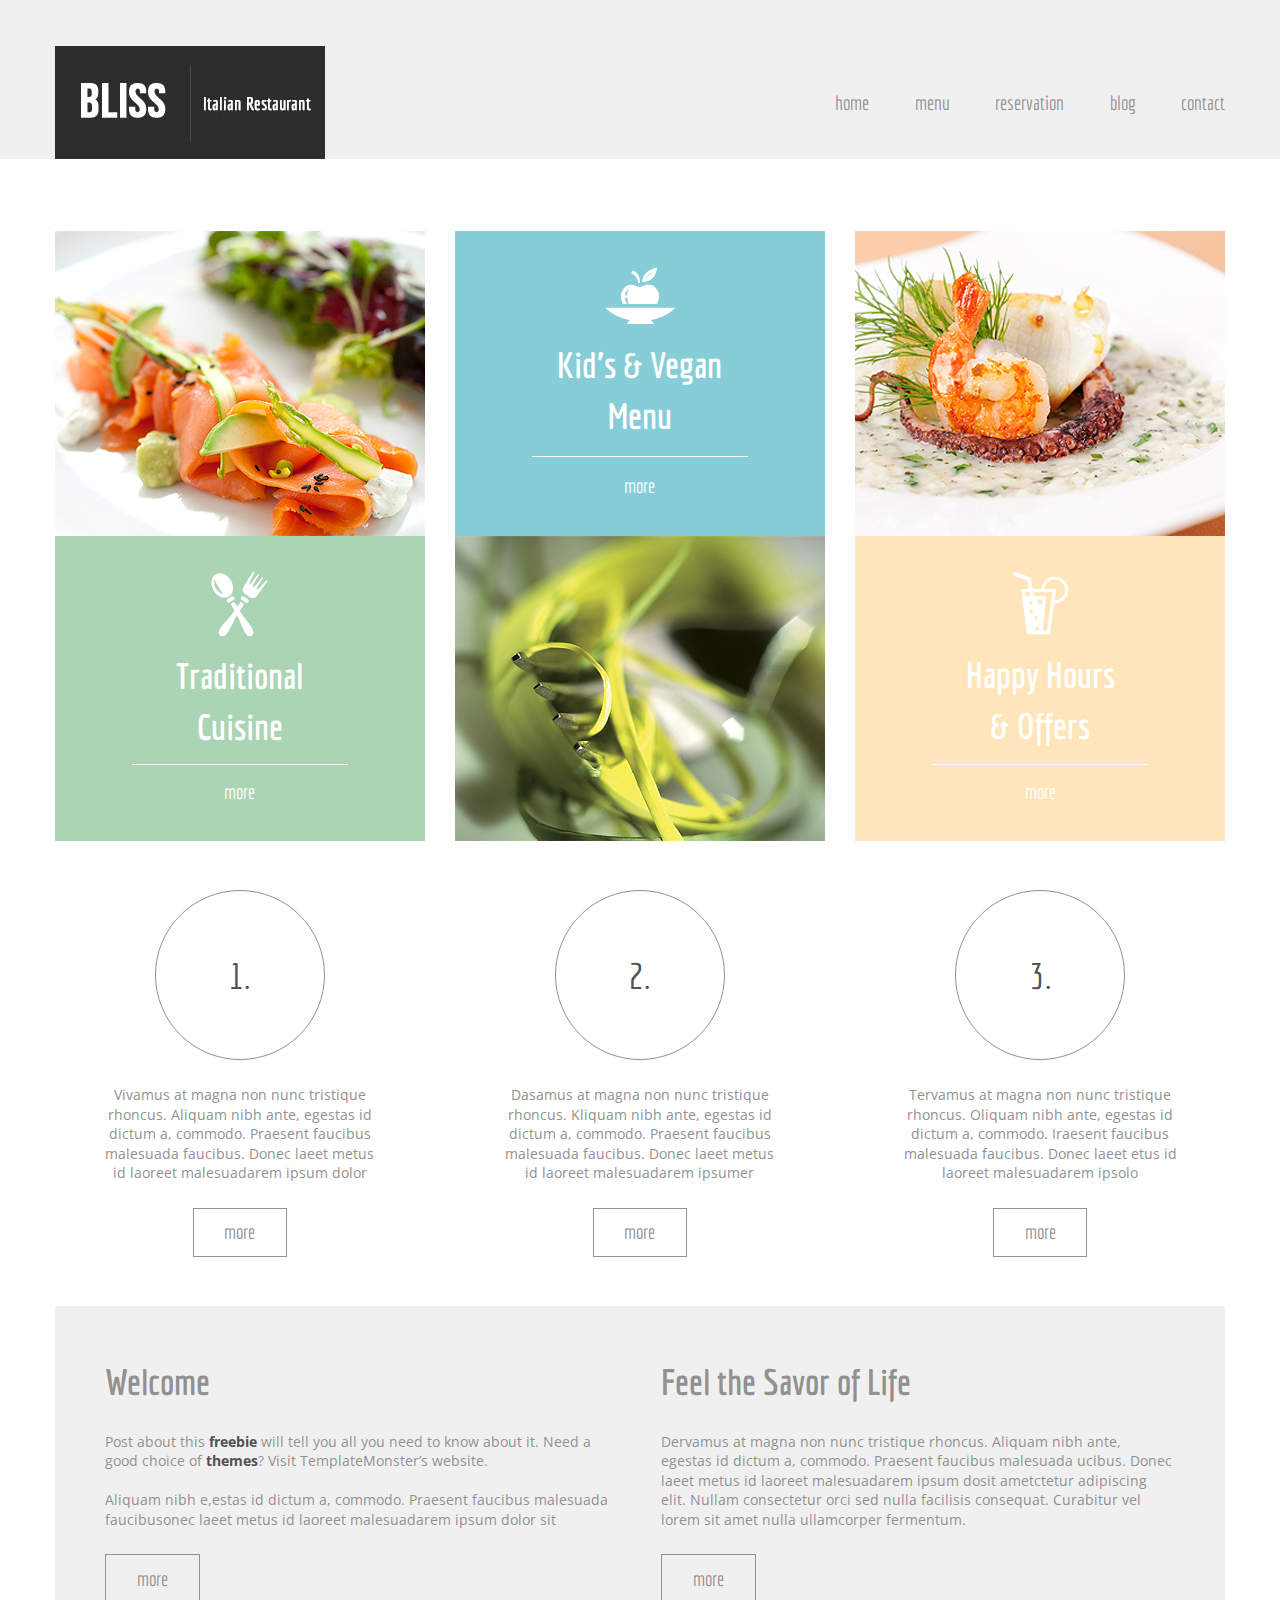
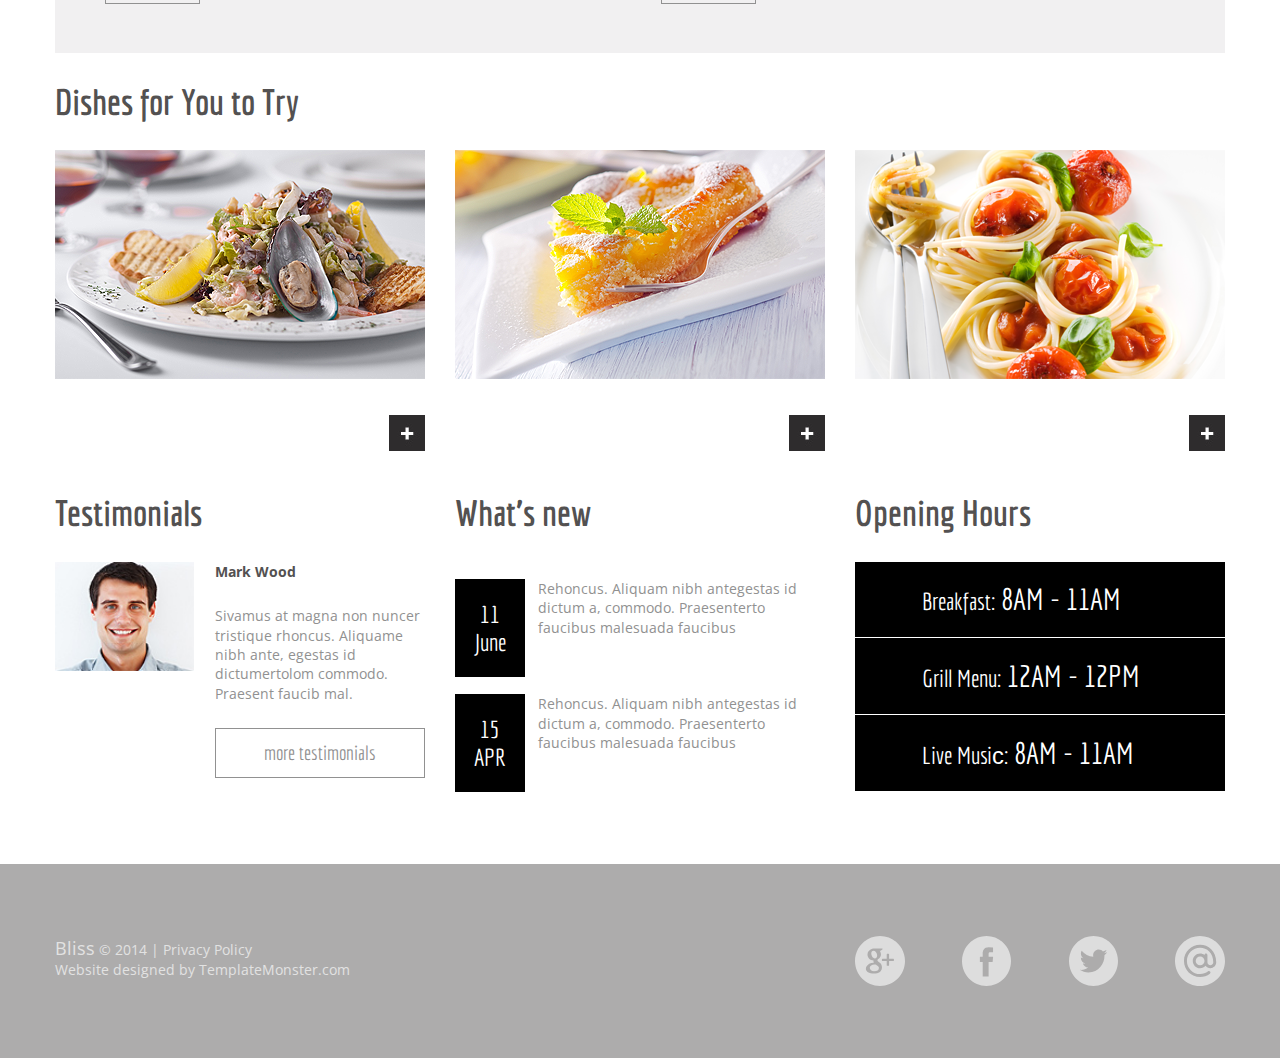
==== index.html @ d04cbc24 "Add files via upload" ====
<!DOCTYPE html>
<html lang="en">
<head>
	<meta charset="UTF-8">
	<meta name="viewport" content="width=device-width, initial-scale=1">
	<link href="https://fonts.googleapis.com/css?family=Open+Sans" rel="stylesheet">
	<link href="https://fonts.googleapis.com/css?family=Economica" rel="stylesheet">
	<title>Document</title>
	<link rel="stylesheet" href="style/main.css">

</head>
<body>
    <div class="bg_header">
        <div class="container header-container">
            <a href="" class="logo"><img src="images/logo.jpg" alt="1111" ></a>
            <nav>
                <ul>
                    <li class="menu_bar"><a href="index.html" >home</a></li>
                    <li class="menu_bar"><a href="menu.html">menu</a></li>
                    <li class="menu_bar"><a href="reservation.html">reservation</a></li>
                    <li class="menu_bar"><a href="blog.html">blog</a></li>
                    <li class="menu_bar"><a href="contact.html">contact</a></li>
                </ul>
            </nav>
        </div>
    </div>

	<div class="container">
		<section class="services flex_between">


			<div class="col4 stretch">
				<a href="" class="photo"><img src="images/service1.png" alt="images/service1.png"></a>
				<div class="service-block service-bg1">
					<div><img src="images/service11.png" alt="services11"></div>
					<h2>Traditional <br>Cuisine</h2>
					<div class="line"></div>
					<a href="" class="service_more">more</a>
				</div>
			</div>


			<div class="col4 stretch">
				<div class="service-block service-bg2">
					<div><img src="images/service22.png" alt="services22"></div>
					<h2>Kid’s & Vegan <br> Menu</h2>
					<div class="line"></div>
					<a href="" class="service_more">more</a>
				</div>
				<a href="" class="photo"><img src="images/service2.png" alt="images/service2.png"></a>
				
			</div>

    
			<div class="col4 stretch">
			<a href="" class="photo"><img src="images/service3.png" alt="images/service3.png"></a>
				<div class="service-block service-bg3">
					<div><img src="images/service33.png" alt="services33"></div>
					<h2>Happy Hours <br>& Offers</h2>
					<div class="line"></div>
					<a href="" class="service_more">more</a>
				</div>
			</div>
		</section>
		
		<section class="number flex_between">
			<div class="col4 col4_content">
				<h5 class="circle color_#535151">1.</h5>
				<p>Vivamus at magna non nunc tristique rhoncus. Aliquam nibh ante, egestas id dictum a, commodo. Praesent faucibus malesuada faucibus. Donec laeet metus id laoreet malesuadarem ipsum dolor </p>
				<a href="" class="more">more</a>
			</div>
			<div class="col4 col4_content">
				<h5 class="circle">2.</h5>
				<p>Dasamus at magna non nunc tristique rhoncus. Kliquam nibh ante, egestas id dictum a, commodo. Praesent faucibus malesuada faucibus. Donec laeet metus id laoreet malesuadarem ipsumer </p>
				<a href="" class="more">more</a>
			</div>
			<div class="col4 col4_content">
				<h5 class="circle">3.</h5>
				<p>Tervamus at magna non nunc tristique rhoncus. Oliquam nibh ante, egestas id dictum a, commodo. Iraesent faucibus malesuada faucibus. Donec laeet etus id laoreet malesuadarem ipsolo </p>
				<a href="" class="more">more</a>
			</div>
		</section>

		<section class="welcome flex_between">
			<div class="col6 column_fix">
				<h2 class="color_#535151">Welcome</h2>
				<p>Post about this <span>freebie</span> will tell you all you need to know about it.
				Need a good choice of <span>themes</span>? Visit TemplateMonster’s website.
				<br>
				<br>
				Aliquam nibh e,estas id dictum a, commodo. Praesent faucibus malesuada faucibusonec laeet metus id laoreet malesuadarem ipsum dolor sit</p>
				<a href="" class="more">more</a>
			</div>
			<div class="col6 column_fix">
				<h2 class="color_#535151">Feel the Savor of Life</h2>
				<p>Dervamus at magna non nunc tristique rhoncus. Aliquam nibh ante, egestas id dictum a, commodo. Praesent faucibus malesuada ucibus. Donec laeet metus id laoreet malesuadarem ipsum dosit ametctetur adipiscing elit. Nullam consectetur orci sed nulla facilisis consequat. Curabitur vel lorem sit amet nulla ullamcorper fermentum.</p>
				<a href="" class="more">more</a>
			</div>
		</section>
         
         
			 <h2 class="h2_welcome">Dishes for You to Try</h2>
		<section class="dishes flex_between">
			<div class="col4 dishes_end">
				<a href=""><img src="images/dishes1.png" alt="dishes1.png"></a>
				<a href="" class="plus"><img src="images/plus.jpg" alt=""></a>
			</div>
			<div class="col4 dishes_end">
				<a href=""><img src="images/dishes2.png" alt="dishes2.png"></a>
				<a href="" class="plus"><img src="images/plus.jpg" alt=""></a>
			</div>
			<div class="col4 dishes_end">
				<a href=""><img src="images/dishes3.png" alt="dishes3.png"></a>
				<a href="" class="plus"><img src="images/plus.jpg" alt=""></a>
			</div>
		</section>
		
		
		<section class="news_info flex_between">
		    <div class="col4 ">
		        <h2 class="h2_welcome p_0">Testimonials</h2>
		        <div class="row_flex">
		            <div class="avatar"><img src="images/avatar.jpg" alt="avatar"></div>
                    <div class="text_block">
                        <span>Mark Wood</span>
                        <p>Sivamus at magna non nuncer tristique rhoncus. Aliquame nibh ante, egestas id dictumertolom  commodo. Praesent faucib mal.</p>
                        <a href="#" class="more_testimonials">more testimonials</a>
                    </div>
		        </div>
		    </div>
		    <div class="col4 col4_column">
		        <h2 class="h2_welcome p_0">What’s new</h2>
		        <div class="row_calendar">
                     <h6 class="calendar">11 June</h6>
                    <p class="calendar_text">Rehoncus. Aliquam nibh antegestas id dictum a, commodo. Praesenterto faucibus malesuada faucibus</p>
                </div>
                <div class="row_calendar">
                    <h6 class="calendar">15 APR</h6>
                    <p class="calendar_text">Rehoncus. Aliquam nibh antegestas id dictum a, commodo. Praesenterto faucibus malesuada faucibus</p>
                </div>
		    </div>
		    <div class="col4 col4_column">
		        <h2 class="h2_welcome p_0">Opening Hours</h2>
                <h6 class="bg_time_col"><span class="sm_font_time">Breakfast:</span> 8AM - 11AM</h6>
                <h6 class="bg_time_col"><span class="sm_font_time">Grill Menu:</span> 12AM - 12PM</h6>
                <h6 class="bg_time_col"><span class="sm_font_time">Live Musiс:</span> 8AM - 11AM</h6>
		        
		    </div>
		</section>
	</div>



    <footer>
        <div class="container row_calendar">
            <div class="col4 footer_info"><span class="big_fsz">Bliss</span> © 2014 | Privacy Policy <br>
            Website designed by TemplateMonster.com
            </div>
            <div class="col4 row_calendar">
                <a href=""><img src="images/google.svg" alt="" class="icons"></a>
                <a href=""><img src="images/facebook.svg" alt="" class="icons"></a>
                <a href=""><img src="images/twitter.svg" alt="" class="icons"></a>
                <a href=""><img src="images/mail.svg" alt="" class="icons"></a>
            </div>
        </div>
    </footer>
    
</body>
</html>
---- style/main.css ----
*{
	padding: 0;
	margin: 0;
	box-sizing: border-box;
}
html{
	font-size: 36px;
}
body{
	font: 0.38rem/1.42 'Open Sans', sans-serif;
	color: #919191;
}
img{
	width: 100%;
	display: block;
	
}
.logo{
	width: 20.17%;
}
nav{
	width: 33.33%;
}
ul{
	list-style-type: none;
}
p{
    font-size: 0.38rem;
    padding: 0.7rem 0;
}
a{
	text-decoration: none;
	color: #919191;
	font-family: 'Economica', sans-serif;
	font-size: 0.55rem;
	transition: .3s;
}
.menu_bar:hover a{
	color: #5dcc5d;
}

ul{
	display: flex;
	justify-content: space-between;
}
h1{
	font-family: 'BebasNeue', sans-serif;
	text-transform: uppercase;
	font-family: 'Bebas Neue', arial;
	font-size: 1.33rem;
}
h2{
	font-family: 'Economica', sans-serif;
	font-size: 1rem;
}
h3{
	font-family: 'Dosis', sans-serif;
	font-weight: normal;
	font-size: 1.11rem;
	color: #919191;
}
h5{
	font: 1rem/1.42 Economica, sans-serif;
	color: #535151;
}
.flex_between{
	display: flex;
	justify-content: space-between;
}
.container{
	width: 100%;
	min-width: 15rem;
	max-width: 32.5rem;
	margin: 0 auto;
}
.column_fix{
    display: flex;
    flex-direction: column;
    justify-content: space-between;
}
.col1{
	width: 5.98%;
}
.col2{}
.col3{
	width: 23.076%;
}
.col4{
	width: 31.62%;
	display: block;
	

}
.col6{
	width: 48%;
}



/*header*/
.bg_header, bg_footer{
    background: #f1f0f1;
    margin: 0 auto;
}
header{
	padding-top: 1.13%;
	background-color: #f1f0f1;
}
.header-container{
	background-color: #f1f0f1;
	display: flex;
	justify-content: space-between;
	align-items: center;
	padding-top: 1.285714rem;
}
.logo{
	display: flex;
	align-items: center;
	justify-content: space-around;
	background-color: #2E2D2D;
	color: #FFFFFF;
	width: 23.07%;
}
/*header*/





/*services*/
.stretch{
    display: flex;
    flex-direction: column;
}
.photo img{
	display: block;
}
.services{
	padding-top: 2rem;
}
.service-block{
	height: 8.472rem;
    padding: 0.8rem 0;
	display: flex;
	justify-content: space-around;
	flex-direction: column;
	align-items: center;
	text-align: center;
	color: #FFFFFF;
}
.service-bg1{background-color: #AAD4B3;}
.service-bg2{background-color: #86CDD7;}
.service-bg3{background-color: #FFE5B9;}

.service_more{
    text-decoration: none;
	color: #ffffff;
	font-family: 'Economica', sans-serif;
	font-size: 0.55rem;
	transition: .3s;
} 
.service-block:hover .service_more{
    font-size: 0.9rem;
}
.line{
	width: 6rem;
	border-bottom: 0.05rem solid white;
}
/*services*/




/*number*/
.number{
	padding: 4.18% 0;
}
.col4_content{
	display: flex;
	justify-content: space-between;
	flex-direction: column;
	align-items: center;
	text-align: center;
	padding: 0 4%;
}
.circle{
	display: flex;
	align-items: center;
	justify-content: center;
	width: 4.7222rem;
	height: 4.7222rem;
	border: 0.027rem solid #919191;
	border-radius: 50%;
}
/*number*/



/*.welcome*/
.welcome{
	display: flex;
	justify-content: space-between;
	background: #f1f0f1;
	padding: 1.38rem;
}
.col6_column{
	display: flex;
	flex-direction: column;
	justify-content: space-between;
}
.h2_welcome{
	color: #535151;
    padding: 0.638rem 0;
}
.more{
	display: flex;
	text-align: center;
	justify-content: center;
	width: 2.638rem;
	padding: 0.27rem 0;
    font: 0.55rem/1.42 Economica, sans-serif;
	border: 0.027rem solid #919191;
	transition: .3s;
}
.more:hover.more{
    color: #ffffff;
	background: #919191;
}
/*.welcome*/



/*dishes*/
.dishes_end{
    display: flex;
    flex-direction: column;
    align-items: flex-end;
}
.plus{
    display: flex;
    justify-content: space-around;
    width: 1rem;
    padding-top: 1rem;
}
/*dishes*/



/*news_info*/
/*testimonials*/
.news_info{
    display: flex;
    padding: 1rem 0 2rem 0;
}
.row_flex{
    width: 100%;
    display: flex;
    justify-content: space-between;
}
.avatar{
    width: 37.68%;
}
span{
    font-weight: bold;
    color: #535151;
}
.text_block{
    display: flex;
    flex-direction: column;
    width: 56.75%;
}
.more_testimonials{
    font-size: 0.55rem;
    text-align: center;
    padding: 0.27rem;
    border: 0.027rem solid #919191;
    transition: .3s;
}
.more_testimonials:hover.more_testimonials{
    color: #ffffff;
	background: #919191;
}
.p_0{
    padding-top: 0;
}
/*whats new*/
.calendar{
    display: flex;
    text-align: center;
    font: 0.66rem Economica, sans-serif;
    color: #fff;
    background: #000;
    padding: 0.583rem 0.527rem;
}
.row_calendar{
    display: flex;
    justify-content: space-between;
    
}
.calendar_text{
    padding: 0 0 0 0.35rem;
}
.col4_column{
    display: flex;
    flex-direction: column;
    justify-content: space-between;
}
/*Opening hours*/

.bg_time_col{
    background: #000;
    font: 0.83rem Economica, sans-serif;
    color: #fff;
/*    text-align: center;*/
    padding: 0.583rem 1.86rem;
    border-bottom: 0.049rem solid #fff;
}
.sm_font_time{
    font: 0.66rem Economica, sans-serif;
    color: #fff;
}

/*news_info*/

footer{
    width: 100%;
    padding:  2rem 0;
    background: #adacac;
}
.footer_info{
    color:  #e2e2e2;
}
.big_fsz{
    font: 0.5rem Open Sans, sans-serif;
    color: inherit;
}
.icons{
    width: 1.38rem;
}
.flex{
    display: flex;
}







@media screen and (max-width:768px){

    .flex_between{
        display: flex;
        flex-direction: column;
        align-items: center;
    }
    img{
        width: 100%;
    }
    nav{
        width: 45%;
    }
    .logo{
        width: 35%;
    }
    .col4{
        width: 60%;
        padding-bottom: 1.5rem
    }
    .col6{
        width: 80%;
    }

}
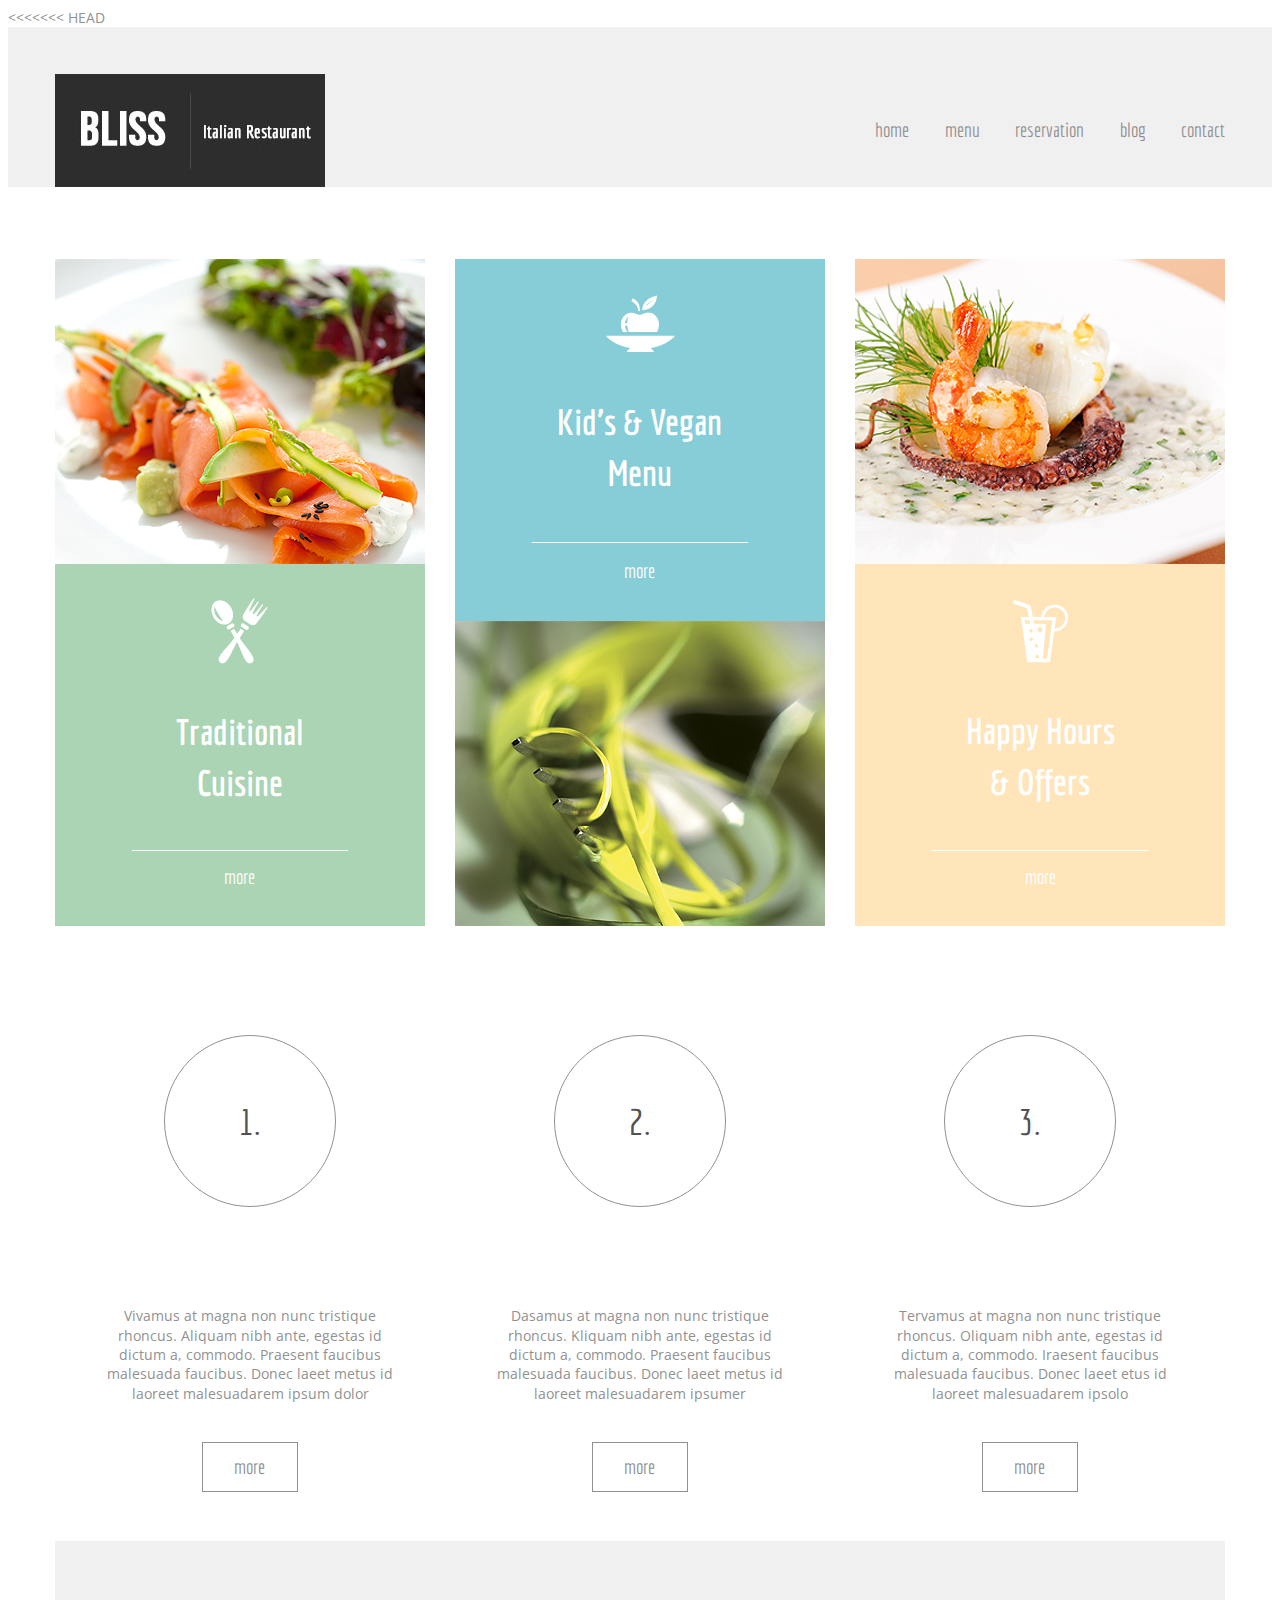
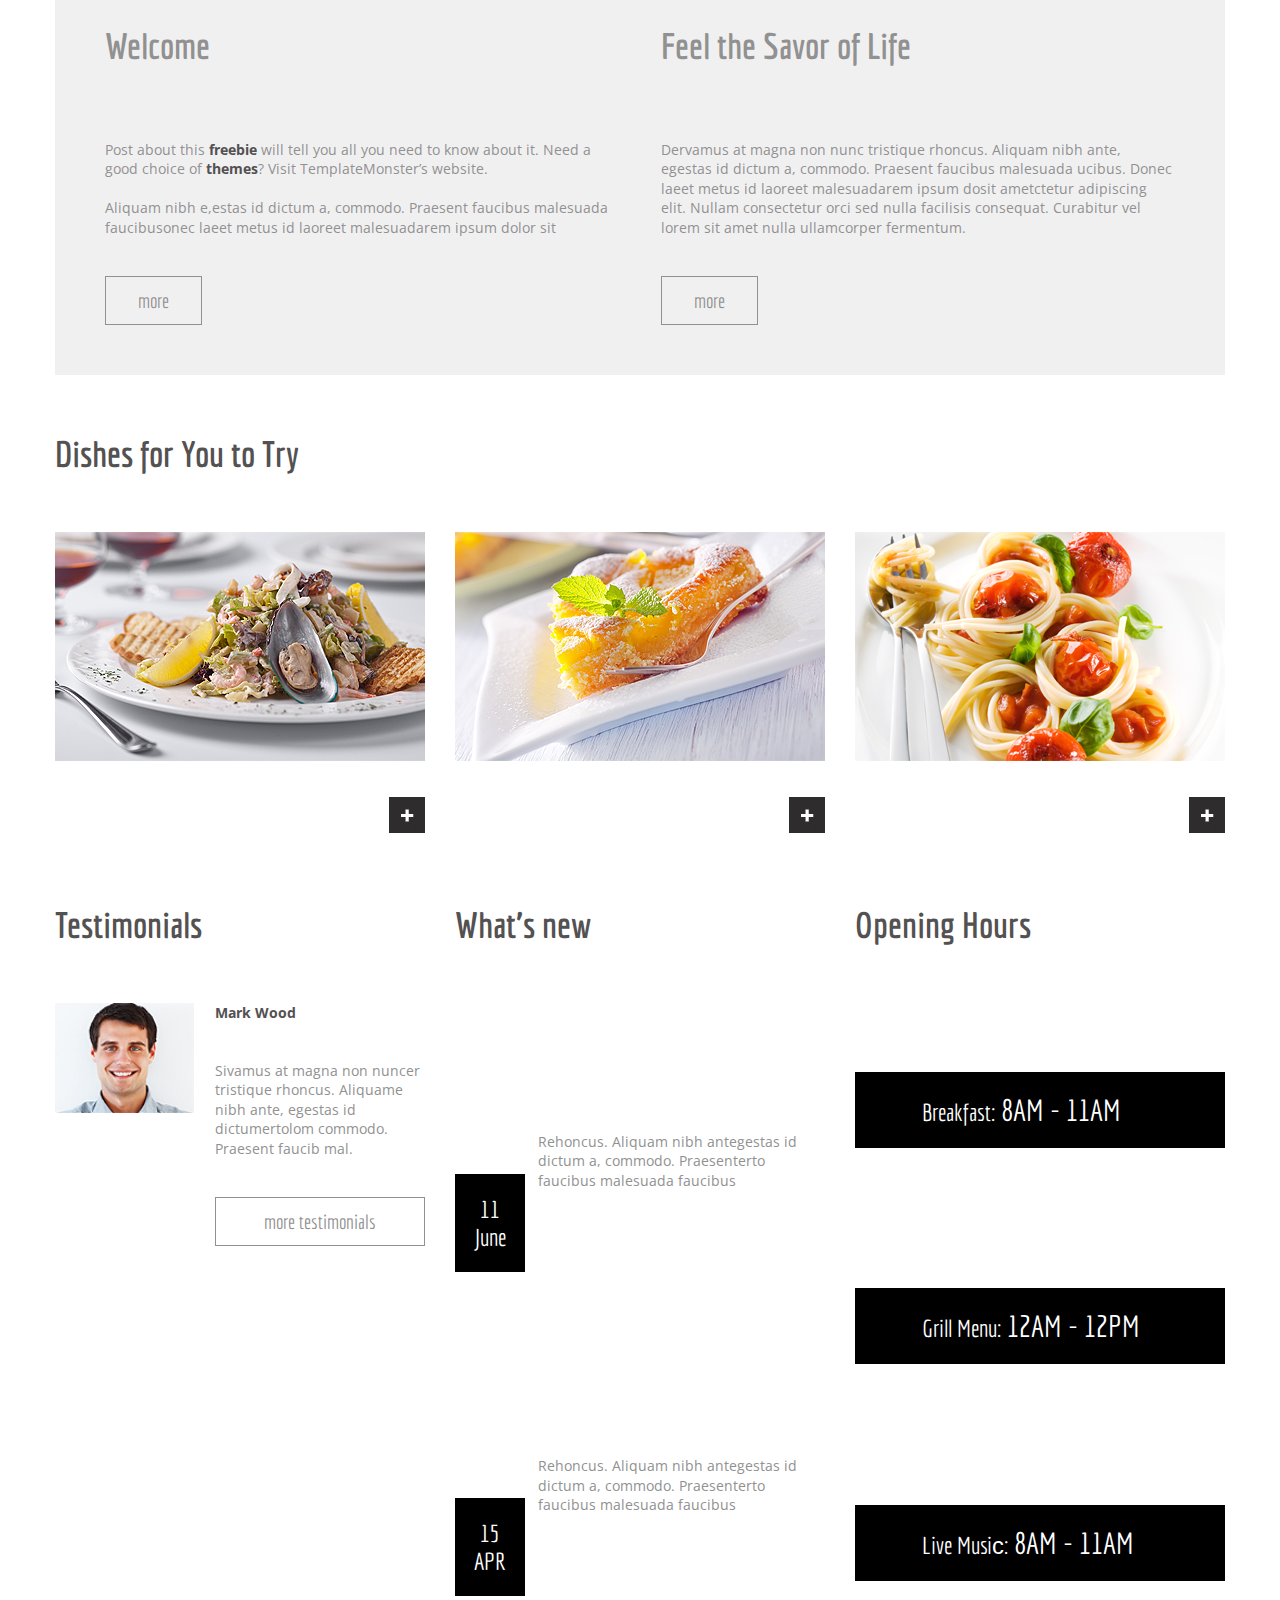
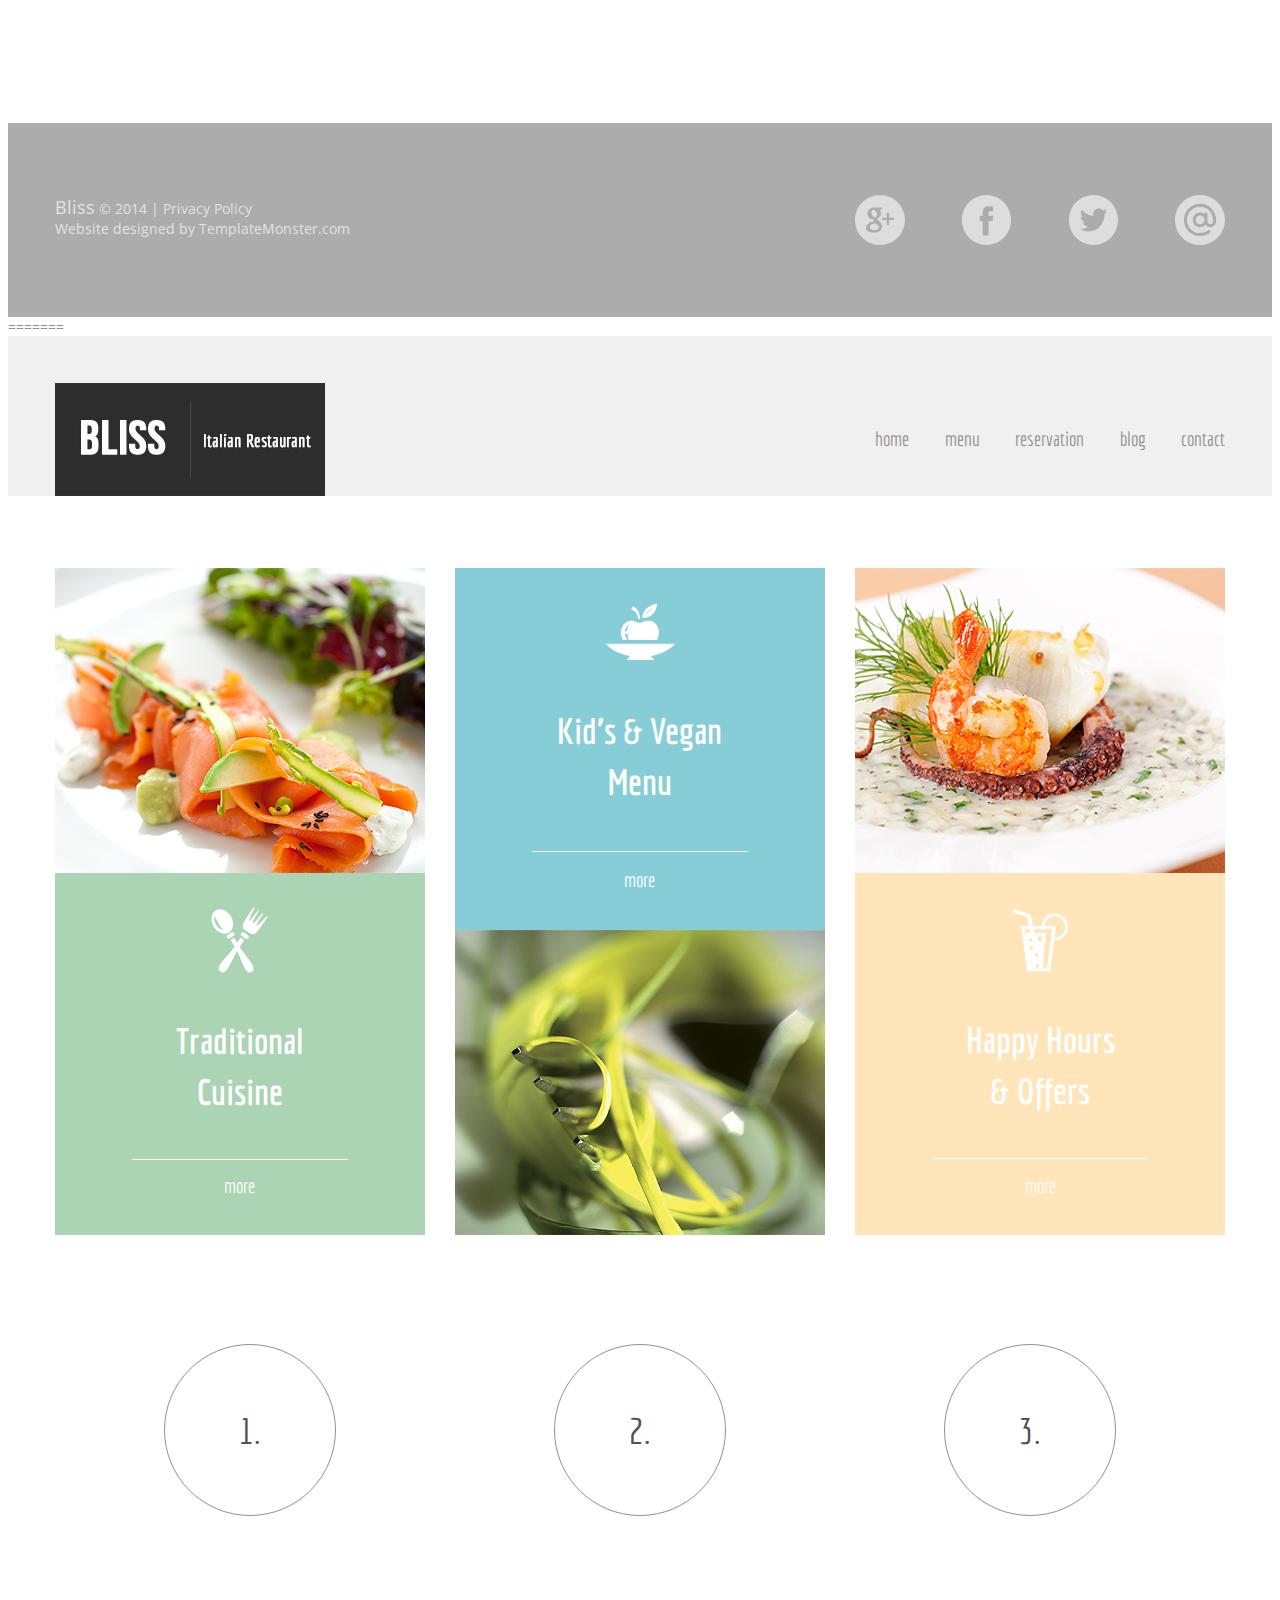
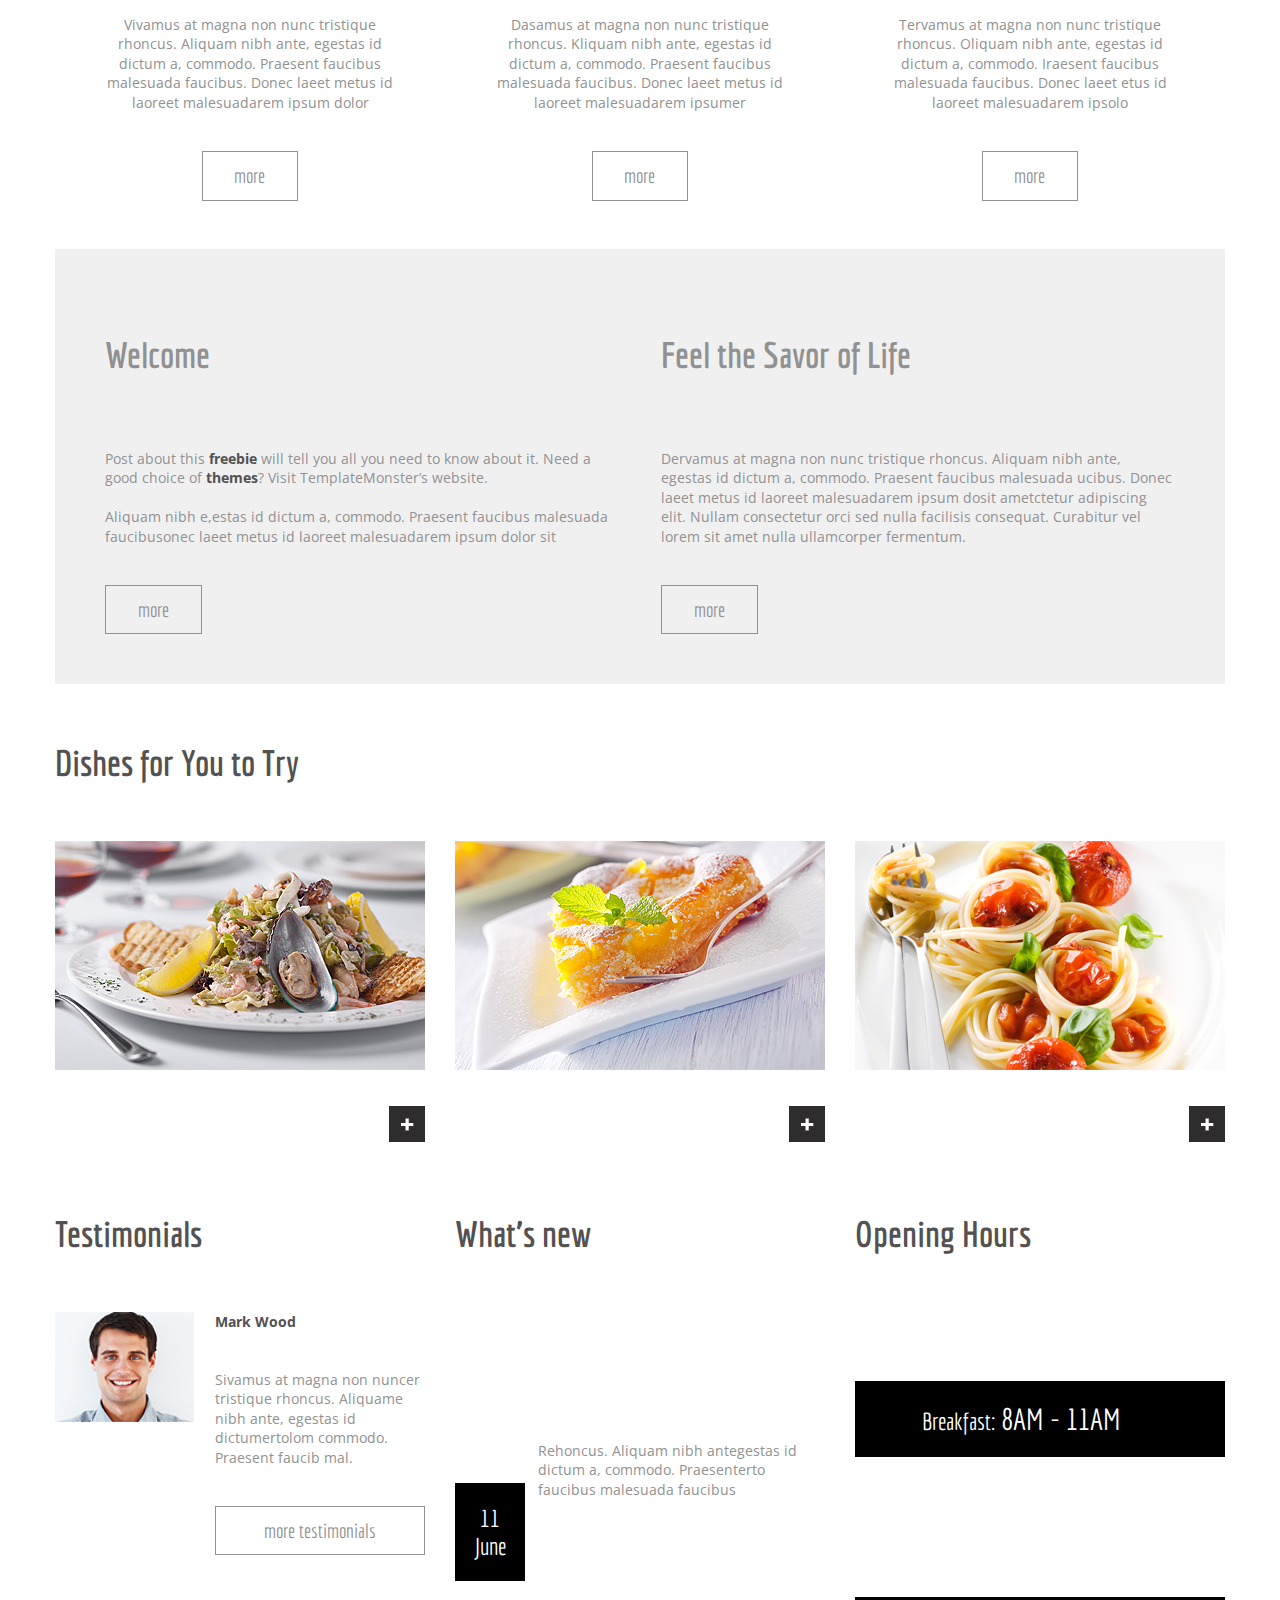
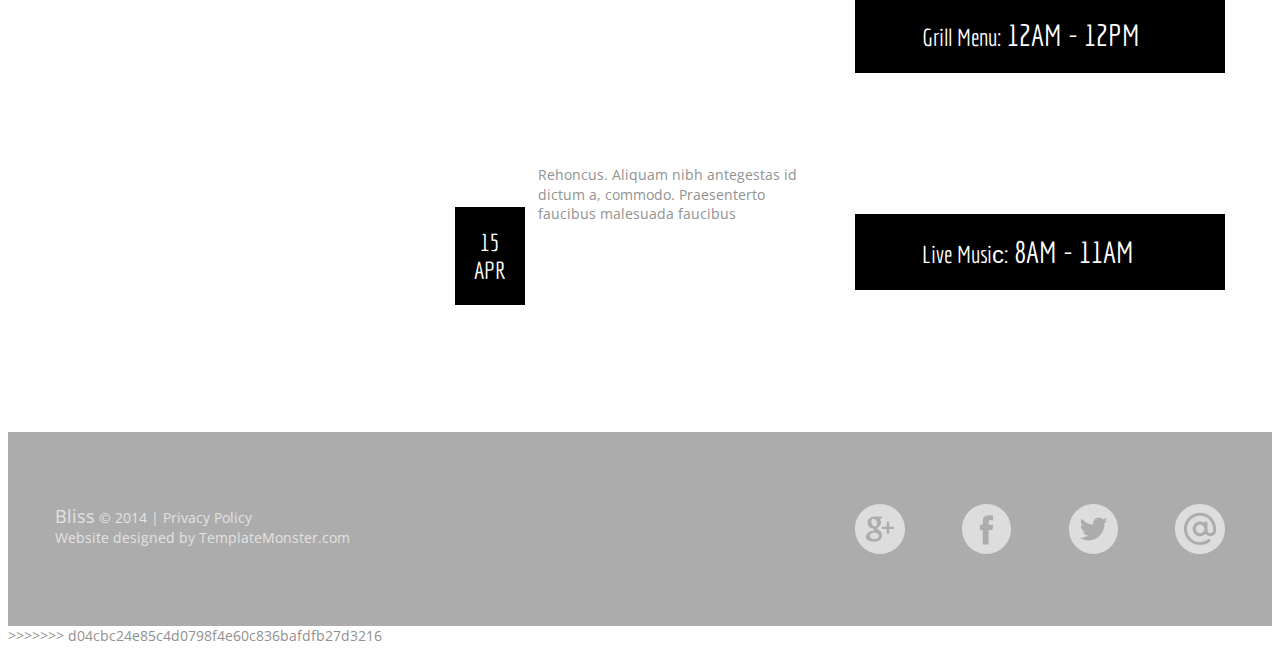
==== commit 050648dd: "Merge branch 'master' of https://github.com/BadFarBread/BadFatBread.github.io" ====
--- a/index.html
+++ b/index.html
@@ -1,169 +1,340 @@
-<!DOCTYPE html>
-<html lang="en">
-<head>
-	<meta charset="UTF-8">
-	<meta name="viewport" content="width=device-width, initial-scale=1">
-	<link href="https://fonts.googleapis.com/css?family=Open+Sans" rel="stylesheet">
-	<link href="https://fonts.googleapis.com/css?family=Economica" rel="stylesheet">
-	<title>Document</title>
-	<link rel="stylesheet" href="style/main.css">
-
-</head>
-<body>
-    <div class="bg_header">
-        <div class="container header-container">
-            <a href="" class="logo"><img src="images/logo.jpg" alt="1111" ></a>
-            <nav>
-                <ul>
-                    <li class="menu_bar"><a href="index.html" >home</a></li>
-                    <li class="menu_bar"><a href="menu.html">menu</a></li>
-                    <li class="menu_bar"><a href="reservation.html">reservation</a></li>
-                    <li class="menu_bar"><a href="blog.html">blog</a></li>
-                    <li class="menu_bar"><a href="contact.html">contact</a></li>
-                </ul>
-            </nav>
-        </div>
-    </div>
-
-	<div class="container">
-		<section class="services flex_between">
-
-
-			<div class="col4 stretch">
-				<a href="" class="photo"><img src="images/service1.png" alt="images/service1.png"></a>
-				<div class="service-block service-bg1">
-					<div><img src="images/service11.png" alt="services11"></div>
-					<h2>Traditional <br>Cuisine</h2>
-					<div class="line"></div>
-					<a href="" class="service_more">more</a>
-				</div>
-			</div>
-
-
-			<div class="col4 stretch">
-				<div class="service-block service-bg2">
-					<div><img src="images/service22.png" alt="services22"></div>
-					<h2>Kid’s & Vegan <br> Menu</h2>
-					<div class="line"></div>
-					<a href="" class="service_more">more</a>
-				</div>
-				<a href="" class="photo"><img src="images/service2.png" alt="images/service2.png"></a>
-				
-			</div>
-
-    
-			<div class="col4 stretch">
-			<a href="" class="photo"><img src="images/service3.png" alt="images/service3.png"></a>
-				<div class="service-block service-bg3">
-					<div><img src="images/service33.png" alt="services33"></div>
-					<h2>Happy Hours <br>& Offers</h2>
-					<div class="line"></div>
-					<a href="" class="service_more">more</a>
-				</div>
-			</div>
-		</section>
-		
-		<section class="number flex_between">
-			<div class="col4 col4_content">
-				<h5 class="circle color_#535151">1.</h5>
-				<p>Vivamus at magna non nunc tristique rhoncus. Aliquam nibh ante, egestas id dictum a, commodo. Praesent faucibus malesuada faucibus. Donec laeet metus id laoreet malesuadarem ipsum dolor </p>
-				<a href="" class="more">more</a>
-			</div>
-			<div class="col4 col4_content">
-				<h5 class="circle">2.</h5>
-				<p>Dasamus at magna non nunc tristique rhoncus. Kliquam nibh ante, egestas id dictum a, commodo. Praesent faucibus malesuada faucibus. Donec laeet metus id laoreet malesuadarem ipsumer </p>
-				<a href="" class="more">more</a>
-			</div>
-			<div class="col4 col4_content">
-				<h5 class="circle">3.</h5>
-				<p>Tervamus at magna non nunc tristique rhoncus. Oliquam nibh ante, egestas id dictum a, commodo. Iraesent faucibus malesuada faucibus. Donec laeet etus id laoreet malesuadarem ipsolo </p>
-				<a href="" class="more">more</a>
-			</div>
-		</section>
-
-		<section class="welcome flex_between">
-			<div class="col6 column_fix">
-				<h2 class="color_#535151">Welcome</h2>
-				<p>Post about this <span>freebie</span> will tell you all you need to know about it.
-				Need a good choice of <span>themes</span>? Visit TemplateMonster’s website.
-				<br>
-				<br>
-				Aliquam nibh e,estas id dictum a, commodo. Praesent faucibus malesuada faucibusonec laeet metus id laoreet malesuadarem ipsum dolor sit</p>
-				<a href="" class="more">more</a>
-			</div>
-			<div class="col6 column_fix">
-				<h2 class="color_#535151">Feel the Savor of Life</h2>
-				<p>Dervamus at magna non nunc tristique rhoncus. Aliquam nibh ante, egestas id dictum a, commodo. Praesent faucibus malesuada ucibus. Donec laeet metus id laoreet malesuadarem ipsum dosit ametctetur adipiscing elit. Nullam consectetur orci sed nulla facilisis consequat. Curabitur vel lorem sit amet nulla ullamcorper fermentum.</p>
-				<a href="" class="more">more</a>
-			</div>
-		</section>
-         
-         
-			 <h2 class="h2_welcome">Dishes for You to Try</h2>
-		<section class="dishes flex_between">
-			<div class="col4 dishes_end">
-				<a href=""><img src="images/dishes1.png" alt="dishes1.png"></a>
-				<a href="" class="plus"><img src="images/plus.jpg" alt=""></a>
-			</div>
-			<div class="col4 dishes_end">
-				<a href=""><img src="images/dishes2.png" alt="dishes2.png"></a>
-				<a href="" class="plus"><img src="images/plus.jpg" alt=""></a>
-			</div>
-			<div class="col4 dishes_end">
-				<a href=""><img src="images/dishes3.png" alt="dishes3.png"></a>
-				<a href="" class="plus"><img src="images/plus.jpg" alt=""></a>
-			</div>
-		</section>
-		
-		
-		<section class="news_info flex_between">
-		    <div class="col4 ">
-		        <h2 class="h2_welcome p_0">Testimonials</h2>
-		        <div class="row_flex">
-		            <div class="avatar"><img src="images/avatar.jpg" alt="avatar"></div>
-                    <div class="text_block">
-                        <span>Mark Wood</span>
-                        <p>Sivamus at magna non nuncer tristique rhoncus. Aliquame nibh ante, egestas id dictumertolom  commodo. Praesent faucib mal.</p>
-                        <a href="#" class="more_testimonials">more testimonials</a>
-                    </div>
-		        </div>
-		    </div>
-		    <div class="col4 col4_column">
-		        <h2 class="h2_welcome p_0">What’s new</h2>
-		        <div class="row_calendar">
-                     <h6 class="calendar">11 June</h6>
-                    <p class="calendar_text">Rehoncus. Aliquam nibh antegestas id dictum a, commodo. Praesenterto faucibus malesuada faucibus</p>
-                </div>
-                <div class="row_calendar">
-                    <h6 class="calendar">15 APR</h6>
-                    <p class="calendar_text">Rehoncus. Aliquam nibh antegestas id dictum a, commodo. Praesenterto faucibus malesuada faucibus</p>
-                </div>
-		    </div>
-		    <div class="col4 col4_column">
-		        <h2 class="h2_welcome p_0">Opening Hours</h2>
-                <h6 class="bg_time_col"><span class="sm_font_time">Breakfast:</span> 8AM - 11AM</h6>
-                <h6 class="bg_time_col"><span class="sm_font_time">Grill Menu:</span> 12AM - 12PM</h6>
-                <h6 class="bg_time_col"><span class="sm_font_time">Live Musiс:</span> 8AM - 11AM</h6>
-		        
-		    </div>
-		</section>
-	</div>
-
-
-
-    <footer>
-        <div class="container row_calendar">
-            <div class="col4 footer_info"><span class="big_fsz">Bliss</span> © 2014 | Privacy Policy <br>
-            Website designed by TemplateMonster.com
-            </div>
-            <div class="col4 row_calendar">
-                <a href=""><img src="images/google.svg" alt="" class="icons"></a>
-                <a href=""><img src="images/facebook.svg" alt="" class="icons"></a>
-                <a href=""><img src="images/twitter.svg" alt="" class="icons"></a>
-                <a href=""><img src="images/mail.svg" alt="" class="icons"></a>
-            </div>
-        </div>
-    </footer>
-    
-</body>
+<<<<<<< HEAD
+<!DOCTYPE html>
+<html lang="en">
+<head>
+	<meta charset="UTF-8">
+	<meta name="viewport" content="width=device-width, initial-scale=1">
+	<link href="https://fonts.googleapis.com/css?family=Open+Sans" rel="stylesheet">
+	<link href="https://fonts.googleapis.com/css?family=Economica" rel="stylesheet">
+	<title>Document</title>
+	<link rel="stylesheet" href="style/main.css">
+
+</head>
+<body>
+    <div class="bg_header">
+        <div class="container header-container">
+            <a href="" class="logo"><img src="images/logo.jpg" alt="1111" ></a>
+            <nav>
+                <ul>
+                    <li class="menu_bar"><a href="index.html" >home</a></li>
+                    <li class="menu_bar"><a href="menu.html">menu</a></li>
+                    <li class="menu_bar"><a href="reservation.html">reservation</a></li>
+                    <li class="menu_bar"><a href="blog.html">blog</a></li>
+                    <li class="menu_bar"><a href="contact.html">contact</a></li>
+                </ul>
+            </nav>
+        </div>
+    </div>
+
+	<div class="container">
+		<section class="services flex_between">
+
+
+			<div class="col4 stretch">
+				<a href="" class="photo"><img src="images/service1.png" alt="images/service1.png"></a>
+				<div class="service-block service-bg1">
+					<div><img src="images/service11.png" alt="services11"></div>
+					<h2>Traditional <br>Cuisine</h2>
+					<div class="line"></div>
+					<a href="" class="service_more">more</a>
+				</div>
+			</div>
+
+
+			<div class="col4 stretch">
+				<div class="service-block service-bg2">
+					<div><img src="images/service22.png" alt="services22"></div>
+					<h2>Kid’s & Vegan <br> Menu</h2>
+					<div class="line"></div>
+					<a href="" class="service_more">more</a>
+				</div>
+				<a href="" class="photo"><img src="images/service2.png" alt="images/service2.png"></a>
+				
+			</div>
+
+    
+			<div class="col4 stretch">
+			<a href="" class="photo"><img src="images/service3.png" alt="images/service3.png"></a>
+				<div class="service-block service-bg3">
+					<div><img src="images/service33.png" alt="services33"></div>
+					<h2>Happy Hours <br>& Offers</h2>
+					<div class="line"></div>
+					<a href="" class="service_more">more</a>
+				</div>
+			</div>
+		</section>
+		
+		<section class="number flex_between">
+			<div class="col4 col4_content">
+				<h5 class="circle color_#535151">1.</h5>
+				<p>Vivamus at magna non nunc tristique rhoncus. Aliquam nibh ante, egestas id dictum a, commodo. Praesent faucibus malesuada faucibus. Donec laeet metus id laoreet malesuadarem ipsum dolor </p>
+				<a href="" class="more">more</a>
+			</div>
+			<div class="col4 col4_content">
+				<h5 class="circle">2.</h5>
+				<p>Dasamus at magna non nunc tristique rhoncus. Kliquam nibh ante, egestas id dictum a, commodo. Praesent faucibus malesuada faucibus. Donec laeet metus id laoreet malesuadarem ipsumer </p>
+				<a href="" class="more">more</a>
+			</div>
+			<div class="col4 col4_content">
+				<h5 class="circle">3.</h5>
+				<p>Tervamus at magna non nunc tristique rhoncus. Oliquam nibh ante, egestas id dictum a, commodo. Iraesent faucibus malesuada faucibus. Donec laeet etus id laoreet malesuadarem ipsolo </p>
+				<a href="" class="more">more</a>
+			</div>
+		</section>
+
+		<section class="welcome flex_between">
+			<div class="col6 column_fix">
+				<h2 class="color_#535151">Welcome</h2>
+				<p>Post about this <span>freebie</span> will tell you all you need to know about it.
+				Need a good choice of <span>themes</span>? Visit TemplateMonster’s website.
+				<br>
+				<br>
+				Aliquam nibh e,estas id dictum a, commodo. Praesent faucibus malesuada faucibusonec laeet metus id laoreet malesuadarem ipsum dolor sit</p>
+				<a href="" class="more">more</a>
+			</div>
+			<div class="col6 column_fix">
+				<h2 class="color_#535151">Feel the Savor of Life</h2>
+				<p>Dervamus at magna non nunc tristique rhoncus. Aliquam nibh ante, egestas id dictum a, commodo. Praesent faucibus malesuada ucibus. Donec laeet metus id laoreet malesuadarem ipsum dosit ametctetur adipiscing elit. Nullam consectetur orci sed nulla facilisis consequat. Curabitur vel lorem sit amet nulla ullamcorper fermentum.</p>
+				<a href="" class="more">more</a>
+			</div>
+		</section>
+         
+         
+			 <h2 class="h2_welcome">Dishes for You to Try</h2>
+		<section class="dishes flex_between">
+			<div class="col4 dishes_end">
+				<a href=""><img src="images/dishes1.png" alt="dishes1.png"></a>
+				<a href="" class="plus"><img src="images/plus.jpg" alt=""></a>
+			</div>
+			<div class="col4 dishes_end">
+				<a href=""><img src="images/dishes2.png" alt="dishes2.png"></a>
+				<a href="" class="plus"><img src="images/plus.jpg" alt=""></a>
+			</div>
+			<div class="col4 dishes_end">
+				<a href=""><img src="images/dishes3.png" alt="dishes3.png"></a>
+				<a href="" class="plus"><img src="images/plus.jpg" alt=""></a>
+			</div>
+		</section>
+		
+		
+		<section class="news_info flex_between">
+		    <div class="col4 ">
+		        <h2 class="h2_welcome p_0">Testimonials</h2>
+		        <div class="row_flex">
+		            <div class="avatar"><img src="images/avatar.jpg" alt="avatar"></div>
+                    <div class="text_block">
+                        <span>Mark Wood</span>
+                        <p>Sivamus at magna non nuncer tristique rhoncus. Aliquame nibh ante, egestas id dictumertolom  commodo. Praesent faucib mal.</p>
+                        <a href="#" class="more_testimonials">more testimonials</a>
+                    </div>
+		        </div>
+		    </div>
+		    <div class="col4 col4_column">
+		        <h2 class="h2_welcome p_0">What’s new</h2>
+		        <div class="row_calendar">
+                     <h6 class="calendar">11 June</h6>
+                    <p class="calendar_text">Rehoncus. Aliquam nibh antegestas id dictum a, commodo. Praesenterto faucibus malesuada faucibus</p>
+                </div>
+                <div class="row_calendar">
+                    <h6 class="calendar">15 APR</h6>
+                    <p class="calendar_text">Rehoncus. Aliquam nibh antegestas id dictum a, commodo. Praesenterto faucibus malesuada faucibus</p>
+                </div>
+		    </div>
+		    <div class="col4 col4_column">
+		        <h2 class="h2_welcome p_0">Opening Hours</h2>
+                <h6 class="bg_time_col"><span class="sm_font_time">Breakfast:</span> 8AM - 11AM</h6>
+                <h6 class="bg_time_col"><span class="sm_font_time">Grill Menu:</span> 12AM - 12PM</h6>
+                <h6 class="bg_time_col"><span class="sm_font_time">Live Musiс:</span> 8AM - 11AM</h6>
+		        
+		    </div>
+		</section>
+	</div>
+
+
+
+    <footer>
+        <div class="container row_calendar">
+            <div class="col4 footer_info"><span class="big_fsz">Bliss</span> © 2014 | Privacy Policy <br>
+            Website designed by TemplateMonster.com
+            </div>
+            <div class="col4 row_calendar">
+                <a href=""><img src="images/google.svg" alt="" class="icons"></a>
+                <a href=""><img src="images/facebook.svg" alt="" class="icons"></a>
+                <a href=""><img src="images/twitter.svg" alt="" class="icons"></a>
+                <a href=""><img src="images/mail.svg" alt="" class="icons"></a>
+            </div>
+        </div>
+    </footer>
+    
+</body>
+=======
+<!DOCTYPE html>
+<html lang="en">
+<head>
+	<meta charset="UTF-8">
+	<meta name="viewport" content="width=device-width, initial-scale=1">
+	<link href="https://fonts.googleapis.com/css?family=Open+Sans" rel="stylesheet">
+	<link href="https://fonts.googleapis.com/css?family=Economica" rel="stylesheet">
+	<title>Document</title>
+	<link rel="stylesheet" href="style/main.css">
+
+</head>
+<body>
+    <div class="bg_header">
+        <div class="container header-container">
+            <a href="" class="logo"><img src="images/logo.jpg" alt="1111" ></a>
+            <nav>
+                <ul>
+                    <li class="menu_bar"><a href="index.html" >home</a></li>
+                    <li class="menu_bar"><a href="menu.html">menu</a></li>
+                    <li class="menu_bar"><a href="reservation.html">reservation</a></li>
+                    <li class="menu_bar"><a href="blog.html">blog</a></li>
+                    <li class="menu_bar"><a href="contact.html">contact</a></li>
+                </ul>
+            </nav>
+        </div>
+    </div>
+
+	<div class="container">
+		<section class="services flex_between">
+
+
+			<div class="col4 stretch">
+				<a href="" class="photo"><img src="images/service1.png" alt="images/service1.png"></a>
+				<div class="service-block service-bg1">
+					<div><img src="images/service11.png" alt="services11"></div>
+					<h2>Traditional <br>Cuisine</h2>
+					<div class="line"></div>
+					<a href="" class="service_more">more</a>
+				</div>
+			</div>
+
+
+			<div class="col4 stretch">
+				<div class="service-block service-bg2">
+					<div><img src="images/service22.png" alt="services22"></div>
+					<h2>Kid’s & Vegan <br> Menu</h2>
+					<div class="line"></div>
+					<a href="" class="service_more">more</a>
+				</div>
+				<a href="" class="photo"><img src="images/service2.png" alt="images/service2.png"></a>
+				
+			</div>
+
+    
+			<div class="col4 stretch">
+			<a href="" class="photo"><img src="images/service3.png" alt="images/service3.png"></a>
+				<div class="service-block service-bg3">
+					<div><img src="images/service33.png" alt="services33"></div>
+					<h2>Happy Hours <br>& Offers</h2>
+					<div class="line"></div>
+					<a href="" class="service_more">more</a>
+				</div>
+			</div>
+		</section>
+		
+		<section class="number flex_between">
+			<div class="col4 col4_content">
+				<h5 class="circle color_#535151">1.</h5>
+				<p>Vivamus at magna non nunc tristique rhoncus. Aliquam nibh ante, egestas id dictum a, commodo. Praesent faucibus malesuada faucibus. Donec laeet metus id laoreet malesuadarem ipsum dolor </p>
+				<a href="" class="more">more</a>
+			</div>
+			<div class="col4 col4_content">
+				<h5 class="circle">2.</h5>
+				<p>Dasamus at magna non nunc tristique rhoncus. Kliquam nibh ante, egestas id dictum a, commodo. Praesent faucibus malesuada faucibus. Donec laeet metus id laoreet malesuadarem ipsumer </p>
+				<a href="" class="more">more</a>
+			</div>
+			<div class="col4 col4_content">
+				<h5 class="circle">3.</h5>
+				<p>Tervamus at magna non nunc tristique rhoncus. Oliquam nibh ante, egestas id dictum a, commodo. Iraesent faucibus malesuada faucibus. Donec laeet etus id laoreet malesuadarem ipsolo </p>
+				<a href="" class="more">more</a>
+			</div>
+		</section>
+
+		<section class="welcome flex_between">
+			<div class="col6 column_fix">
+				<h2 class="color_#535151">Welcome</h2>
+				<p>Post about this <span>freebie</span> will tell you all you need to know about it.
+				Need a good choice of <span>themes</span>? Visit TemplateMonster’s website.
+				<br>
+				<br>
+				Aliquam nibh e,estas id dictum a, commodo. Praesent faucibus malesuada faucibusonec laeet metus id laoreet malesuadarem ipsum dolor sit</p>
+				<a href="" class="more">more</a>
+			</div>
+			<div class="col6 column_fix">
+				<h2 class="color_#535151">Feel the Savor of Life</h2>
+				<p>Dervamus at magna non nunc tristique rhoncus. Aliquam nibh ante, egestas id dictum a, commodo. Praesent faucibus malesuada ucibus. Donec laeet metus id laoreet malesuadarem ipsum dosit ametctetur adipiscing elit. Nullam consectetur orci sed nulla facilisis consequat. Curabitur vel lorem sit amet nulla ullamcorper fermentum.</p>
+				<a href="" class="more">more</a>
+			</div>
+		</section>
+         
+         
+			 <h2 class="h2_welcome">Dishes for You to Try</h2>
+		<section class="dishes flex_between">
+			<div class="col4 dishes_end">
+				<a href=""><img src="images/dishes1.png" alt="dishes1.png"></a>
+				<a href="" class="plus"><img src="images/plus.jpg" alt=""></a>
+			</div>
+			<div class="col4 dishes_end">
+				<a href=""><img src="images/dishes2.png" alt="dishes2.png"></a>
+				<a href="" class="plus"><img src="images/plus.jpg" alt=""></a>
+			</div>
+			<div class="col4 dishes_end">
+				<a href=""><img src="images/dishes3.png" alt="dishes3.png"></a>
+				<a href="" class="plus"><img src="images/plus.jpg" alt=""></a>
+			</div>
+		</section>
+		
+		
+		<section class="news_info flex_between">
+		    <div class="col4 ">
+		        <h2 class="h2_welcome p_0">Testimonials</h2>
+		        <div class="row_flex">
+		            <div class="avatar"><img src="images/avatar.jpg" alt="avatar"></div>
+                    <div class="text_block">
+                        <span>Mark Wood</span>
+                        <p>Sivamus at magna non nuncer tristique rhoncus. Aliquame nibh ante, egestas id dictumertolom  commodo. Praesent faucib mal.</p>
+                        <a href="#" class="more_testimonials">more testimonials</a>
+                    </div>
+		        </div>
+		    </div>
+		    <div class="col4 col4_column">
+		        <h2 class="h2_welcome p_0">What’s new</h2>
+		        <div class="row_calendar">
+                     <h6 class="calendar">11 June</h6>
+                    <p class="calendar_text">Rehoncus. Aliquam nibh antegestas id dictum a, commodo. Praesenterto faucibus malesuada faucibus</p>
+                </div>
+                <div class="row_calendar">
+                    <h6 class="calendar">15 APR</h6>
+                    <p class="calendar_text">Rehoncus. Aliquam nibh antegestas id dictum a, commodo. Praesenterto faucibus malesuada faucibus</p>
+                </div>
+		    </div>
+		    <div class="col4 col4_column">
+		        <h2 class="h2_welcome p_0">Opening Hours</h2>
+                <h6 class="bg_time_col"><span class="sm_font_time">Breakfast:</span> 8AM - 11AM</h6>
+                <h6 class="bg_time_col"><span class="sm_font_time">Grill Menu:</span> 12AM - 12PM</h6>
+                <h6 class="bg_time_col"><span class="sm_font_time">Live Musiс:</span> 8AM - 11AM</h6>
+		        
+		    </div>
+		</section>
+	</div>
+
+
+
+    <footer>
+        <div class="container row_calendar">
+            <div class="col4 footer_info"><span class="big_fsz">Bliss</span> © 2014 | Privacy Policy <br>
+            Website designed by TemplateMonster.com
+            </div>
+            <div class="col4 row_calendar">
+                <a href=""><img src="images/google.svg" alt="" class="icons"></a>
+                <a href=""><img src="images/facebook.svg" alt="" class="icons"></a>
+                <a href=""><img src="images/twitter.svg" alt="" class="icons"></a>
+                <a href=""><img src="images/mail.svg" alt="" class="icons"></a>
+            </div>
+        </div>
+    </footer>
+    
+</body>
+>>>>>>> d04cbc24e85c4d0798f4e60c836bafdfb27d3216
 </html>--- a/style/main.css
+++ b/style/main.css
@@ -1,380 +1,763 @@
-*{
-	padding: 0;
-	margin: 0;
-	box-sizing: border-box;
-}
-html{
-	font-size: 36px;
-}
-body{
-	font: 0.38rem/1.42 'Open Sans', sans-serif;
-	color: #919191;
-}
-img{
-	width: 100%;
-	display: block;
-	
-}
-.logo{
-	width: 20.17%;
-}
-nav{
-	width: 33.33%;
-}
-ul{
-	list-style-type: none;
-}
-p{
-    font-size: 0.38rem;
-    padding: 0.7rem 0;
-}
-a{
-	text-decoration: none;
-	color: #919191;
-	font-family: 'Economica', sans-serif;
-	font-size: 0.55rem;
-	transition: .3s;
-}
-.menu_bar:hover a{
-	color: #5dcc5d;
-}
-
-ul{
-	display: flex;
-	justify-content: space-between;
-}
-h1{
-	font-family: 'BebasNeue', sans-serif;
-	text-transform: uppercase;
-	font-family: 'Bebas Neue', arial;
-	font-size: 1.33rem;
-}
-h2{
-	font-family: 'Economica', sans-serif;
-	font-size: 1rem;
-}
-h3{
-	font-family: 'Dosis', sans-serif;
-	font-weight: normal;
-	font-size: 1.11rem;
-	color: #919191;
-}
-h5{
-	font: 1rem/1.42 Economica, sans-serif;
-	color: #535151;
-}
-.flex_between{
-	display: flex;
-	justify-content: space-between;
-}
-.container{
-	width: 100%;
-	min-width: 15rem;
-	max-width: 32.5rem;
-	margin: 0 auto;
-}
-.column_fix{
-    display: flex;
-    flex-direction: column;
-    justify-content: space-between;
-}
-.col1{
-	width: 5.98%;
-}
-.col2{}
-.col3{
-	width: 23.076%;
-}
-.col4{
-	width: 31.62%;
-	display: block;
-	
-
-}
-.col6{
-	width: 48%;
-}
-
-
-
-/*header*/
-.bg_header, bg_footer{
-    background: #f1f0f1;
-    margin: 0 auto;
-}
-header{
-	padding-top: 1.13%;
-	background-color: #f1f0f1;
-}
-.header-container{
-	background-color: #f1f0f1;
-	display: flex;
-	justify-content: space-between;
-	align-items: center;
-	padding-top: 1.285714rem;
-}
-.logo{
-	display: flex;
-	align-items: center;
-	justify-content: space-around;
-	background-color: #2E2D2D;
-	color: #FFFFFF;
-	width: 23.07%;
-}
-/*header*/
-
-
-
-
-
-/*services*/
-.stretch{
-    display: flex;
-    flex-direction: column;
-}
-.photo img{
-	display: block;
-}
-.services{
-	padding-top: 2rem;
-}
-.service-block{
-	height: 8.472rem;
-    padding: 0.8rem 0;
-	display: flex;
-	justify-content: space-around;
-	flex-direction: column;
-	align-items: center;
-	text-align: center;
-	color: #FFFFFF;
-}
-.service-bg1{background-color: #AAD4B3;}
-.service-bg2{background-color: #86CDD7;}
-.service-bg3{background-color: #FFE5B9;}
-
-.service_more{
-    text-decoration: none;
-	color: #ffffff;
-	font-family: 'Economica', sans-serif;
-	font-size: 0.55rem;
-	transition: .3s;
-} 
-.service-block:hover .service_more{
-    font-size: 0.9rem;
-}
-.line{
-	width: 6rem;
-	border-bottom: 0.05rem solid white;
-}
-/*services*/
-
-
-
-
-/*number*/
-.number{
-	padding: 4.18% 0;
-}
-.col4_content{
-	display: flex;
-	justify-content: space-between;
-	flex-direction: column;
-	align-items: center;
-	text-align: center;
-	padding: 0 4%;
-}
-.circle{
-	display: flex;
-	align-items: center;
-	justify-content: center;
-	width: 4.7222rem;
-	height: 4.7222rem;
-	border: 0.027rem solid #919191;
-	border-radius: 50%;
-}
-/*number*/
-
-
-
-/*.welcome*/
-.welcome{
-	display: flex;
-	justify-content: space-between;
-	background: #f1f0f1;
-	padding: 1.38rem;
-}
-.col6_column{
-	display: flex;
-	flex-direction: column;
-	justify-content: space-between;
-}
-.h2_welcome{
-	color: #535151;
-    padding: 0.638rem 0;
-}
-.more{
-	display: flex;
-	text-align: center;
-	justify-content: center;
-	width: 2.638rem;
-	padding: 0.27rem 0;
-    font: 0.55rem/1.42 Economica, sans-serif;
-	border: 0.027rem solid #919191;
-	transition: .3s;
-}
-.more:hover.more{
-    color: #ffffff;
-	background: #919191;
-}
-/*.welcome*/
-
-
-
-/*dishes*/
-.dishes_end{
-    display: flex;
-    flex-direction: column;
-    align-items: flex-end;
-}
-.plus{
-    display: flex;
-    justify-content: space-around;
-    width: 1rem;
-    padding-top: 1rem;
-}
-/*dishes*/
-
-
-
-/*news_info*/
-/*testimonials*/
-.news_info{
-    display: flex;
-    padding: 1rem 0 2rem 0;
-}
-.row_flex{
-    width: 100%;
-    display: flex;
-    justify-content: space-between;
-}
-.avatar{
-    width: 37.68%;
-}
-span{
-    font-weight: bold;
-    color: #535151;
-}
-.text_block{
-    display: flex;
-    flex-direction: column;
-    width: 56.75%;
-}
-.more_testimonials{
-    font-size: 0.55rem;
-    text-align: center;
-    padding: 0.27rem;
-    border: 0.027rem solid #919191;
-    transition: .3s;
-}
-.more_testimonials:hover.more_testimonials{
-    color: #ffffff;
-	background: #919191;
-}
-.p_0{
-    padding-top: 0;
-}
-/*whats new*/
-.calendar{
-    display: flex;
-    text-align: center;
-    font: 0.66rem Economica, sans-serif;
-    color: #fff;
-    background: #000;
-    padding: 0.583rem 0.527rem;
-}
-.row_calendar{
-    display: flex;
-    justify-content: space-between;
-    
-}
-.calendar_text{
-    padding: 0 0 0 0.35rem;
-}
-.col4_column{
-    display: flex;
-    flex-direction: column;
-    justify-content: space-between;
-}
-/*Opening hours*/
-
-.bg_time_col{
-    background: #000;
-    font: 0.83rem Economica, sans-serif;
-    color: #fff;
-/*    text-align: center;*/
-    padding: 0.583rem 1.86rem;
-    border-bottom: 0.049rem solid #fff;
-}
-.sm_font_time{
-    font: 0.66rem Economica, sans-serif;
-    color: #fff;
-}
-
-/*news_info*/
-
-footer{
-    width: 100%;
-    padding:  2rem 0;
-    background: #adacac;
-}
-.footer_info{
-    color:  #e2e2e2;
-}
-.big_fsz{
-    font: 0.5rem Open Sans, sans-serif;
-    color: inherit;
-}
-.icons{
-    width: 1.38rem;
-}
-.flex{
-    display: flex;
-}
-
-
-
-
-
-
-
-@media screen and (max-width:768px){
-
-    .flex_between{
-        display: flex;
-        flex-direction: column;
-        align-items: center;
-    }
-    img{
-        width: 100%;
-    }
-    nav{
-        width: 45%;
-    }
-    .logo{
-        width: 35%;
-    }
-    .col4{
-        width: 60%;
-        padding-bottom: 1.5rem
-    }
-    .col6{
-        width: 80%;
-    }
-
-}
-
-
-
-
-
-
+<<<<<<< HEAD
+*{
+	padding: 0;
+	margin: 0;
+	box-sizing: border-box;
+}
+html{
+	font-size: 36px;
+}
+body{
+	font: 0.38rem/1.42 'Open Sans', sans-serif;
+	color: #919191;
+}
+img{
+	width: 100%;
+	display: block;
+	
+}
+.logo{
+	width: 20.17%;
+}
+nav{
+	width: 33.33%;
+}
+ul{
+	list-style-type: none;
+}
+p{
+    font-size: 0.38rem;
+    padding: 0.7rem 0;
+}
+a{
+	text-decoration: none;
+	color: #919191;
+	font-family: 'Economica', sans-serif;
+	font-size: 0.55rem;
+	transition: .3s;
+}
+.menu_bar:hover a{
+	color: #5dcc5d;
+}
+
+ul{
+	display: flex;
+	justify-content: space-between;
+}
+h1{
+	font-family: 'BebasNeue', sans-serif;
+	text-transform: uppercase;
+	font-family: 'Bebas Neue', arial;
+	font-size: 1.33rem;
+}
+h2{
+	font-family: 'Economica', sans-serif;
+	font-size: 1rem;
+}
+h3{
+	font-family: 'Dosis', sans-serif;
+	font-weight: normal;
+	font-size: 1.11rem;
+	color: #919191;
+}
+h5{
+	font: 1rem/1.42 Economica, sans-serif;
+	color: #535151;
+}
+.flex_between{
+	display: flex;
+	justify-content: space-between;
+}
+.container{
+	width: 100%;
+	min-width: 15rem;
+	max-width: 32.5rem;
+	margin: 0 auto;
+}
+.column_fix{
+    display: flex;
+    flex-direction: column;
+    justify-content: space-between;
+}
+.col1{
+	width: 5.98%;
+}
+.col2{}
+.col3{
+	width: 23.076%;
+}
+.col4{
+	width: 31.62%;
+	display: block;
+	
+
+}
+.col6{
+	width: 48%;
+}
+
+
+
+/*header*/
+.bg_header, bg_footer{
+    background: #f1f0f1;
+    margin: 0 auto;
+}
+header{
+	padding-top: 1.13%;
+	background-color: #f1f0f1;
+}
+.header-container{
+	background-color: #f1f0f1;
+	display: flex;
+	justify-content: space-between;
+	align-items: center;
+	padding-top: 1.285714rem;
+}
+.logo{
+	display: flex;
+	align-items: center;
+	justify-content: space-around;
+	background-color: #2E2D2D;
+	color: #FFFFFF;
+	width: 23.07%;
+}
+/*header*/
+
+
+
+
+
+/*services*/
+.stretch{
+    display: flex;
+    flex-direction: column;
+}
+.photo img{
+	display: block;
+}
+.services{
+	padding-top: 2rem;
+}
+.service-block{
+	height: 8.472rem;
+    padding: 0.8rem 0;
+	display: flex;
+	justify-content: space-around;
+	flex-direction: column;
+	align-items: center;
+	text-align: center;
+	color: #FFFFFF;
+}
+.service-bg1{background-color: #AAD4B3;}
+.service-bg2{background-color: #86CDD7;}
+.service-bg3{background-color: #FFE5B9;}
+
+.service_more{
+    text-decoration: none;
+	color: #ffffff;
+	font-family: 'Economica', sans-serif;
+	font-size: 0.55rem;
+	transition: .3s;
+} 
+.service-block:hover .service_more{
+    font-size: 0.9rem;
+}
+.line{
+	width: 6rem;
+	border-bottom: 0.05rem solid white;
+}
+/*services*/
+
+
+
+
+/*number*/
+.number{
+	padding: 4.18% 0;
+}
+.col4_content{
+	display: flex;
+	justify-content: space-between;
+	flex-direction: column;
+	align-items: center;
+	text-align: center;
+	padding: 0 4%;
+}
+.circle{
+	display: flex;
+	align-items: center;
+	justify-content: center;
+	width: 4.7222rem;
+	height: 4.7222rem;
+	border: 0.027rem solid #919191;
+	border-radius: 50%;
+}
+/*number*/
+
+
+
+/*.welcome*/
+.welcome{
+	display: flex;
+	justify-content: space-between;
+	background: #f1f0f1;
+	padding: 1.38rem;
+}
+.col6_column{
+	display: flex;
+	flex-direction: column;
+	justify-content: space-between;
+}
+.h2_welcome{
+	color: #535151;
+    padding: 0.638rem 0;
+}
+.more{
+	display: flex;
+	text-align: center;
+	justify-content: center;
+	width: 2.638rem;
+	padding: 0.27rem 0;
+    font: 0.55rem/1.42 Economica, sans-serif;
+	border: 0.027rem solid #919191;
+	transition: .3s;
+}
+.more:hover.more{
+    color: #ffffff;
+	background: #919191;
+}
+/*.welcome*/
+
+
+
+/*dishes*/
+.dishes_end{
+    display: flex;
+    flex-direction: column;
+    align-items: flex-end;
+}
+.plus{
+    display: flex;
+    justify-content: space-around;
+    width: 1rem;
+    padding-top: 1rem;
+}
+/*dishes*/
+
+
+
+/*news_info*/
+/*testimonials*/
+.news_info{
+    display: flex;
+    padding: 1rem 0 2rem 0;
+}
+.row_flex{
+    width: 100%;
+    display: flex;
+    justify-content: space-between;
+}
+.avatar{
+    width: 37.68%;
+}
+span{
+    font-weight: bold;
+    color: #535151;
+}
+.text_block{
+    display: flex;
+    flex-direction: column;
+    width: 56.75%;
+}
+.more_testimonials{
+    font-size: 0.55rem;
+    text-align: center;
+    padding: 0.27rem;
+    border: 0.027rem solid #919191;
+    transition: .3s;
+}
+.more_testimonials:hover.more_testimonials{
+    color: #ffffff;
+	background: #919191;
+}
+.p_0{
+    padding-top: 0;
+}
+/*whats new*/
+.calendar{
+    display: flex;
+    text-align: center;
+    font: 0.66rem Economica, sans-serif;
+    color: #fff;
+    background: #000;
+    padding: 0.583rem 0.527rem;
+}
+.row_calendar{
+    display: flex;
+    justify-content: space-between;
+    
+}
+.calendar_text{
+    padding: 0 0 0 0.35rem;
+}
+.col4_column{
+    display: flex;
+    flex-direction: column;
+    justify-content: space-between;
+}
+/*Opening hours*/
+
+.bg_time_col{
+    background: #000;
+    font: 0.83rem Economica, sans-serif;
+    color: #fff;
+/*    text-align: center;*/
+    padding: 0.583rem 1.86rem;
+    border-bottom: 0.049rem solid #fff;
+}
+.sm_font_time{
+    font: 0.66rem Economica, sans-serif;
+    color: #fff;
+}
+
+/*news_info*/
+
+footer{
+    width: 100%;
+    padding:  2rem 0;
+    background: #adacac;
+}
+.footer_info{
+    color:  #e2e2e2;
+}
+.big_fsz{
+    font: 0.5rem Open Sans, sans-serif;
+    color: inherit;
+}
+.icons{
+    width: 1.38rem;
+}
+.flex{
+    display: flex;
+}
+
+
+
+
+
+
+
+@media screen and (max-width:768px){
+
+    .flex_between{
+        display: flex;
+        flex-direction: column;
+        align-items: center;
+    }
+    img{
+        width: 100%;
+    }
+    nav{
+        width: 45%;
+    }
+    .logo{
+        width: 35%;
+    }
+    .col4{
+        width: 60%;
+        padding-bottom: 1.5rem
+    }
+    .col6{
+        width: 80%;
+    }
+
+}
+
+
+
+
+
+
+=======
+*{
+	padding: 0;
+	margin: 0;
+	box-sizing: border-box;
+}
+html{
+	font-size: 36px;
+}
+body{
+	font: 0.38rem/1.42 'Open Sans', sans-serif;
+	color: #919191;
+}
+img{
+	width: 100%;
+	display: block;
+	
+}
+.logo{
+	width: 20.17%;
+}
+nav{
+	width: 33.33%;
+}
+ul{
+	list-style-type: none;
+}
+p{
+    font-size: 0.38rem;
+    padding: 0.7rem 0;
+}
+a{
+	text-decoration: none;
+	color: #919191;
+	font-family: 'Economica', sans-serif;
+	font-size: 0.55rem;
+	transition: .3s;
+}
+.menu_bar:hover a{
+	color: #5dcc5d;
+}
+
+ul{
+	display: flex;
+	justify-content: space-between;
+}
+h1{
+	font-family: 'BebasNeue', sans-serif;
+	text-transform: uppercase;
+	font-family: 'Bebas Neue', arial;
+	font-size: 1.33rem;
+}
+h2{
+	font-family: 'Economica', sans-serif;
+	font-size: 1rem;
+}
+h3{
+	font-family: 'Dosis', sans-serif;
+	font-weight: normal;
+	font-size: 1.11rem;
+	color: #919191;
+}
+h5{
+	font: 1rem/1.42 Economica, sans-serif;
+	color: #535151;
+}
+.flex_between{
+	display: flex;
+	justify-content: space-between;
+}
+.container{
+	width: 100%;
+	min-width: 15rem;
+	max-width: 32.5rem;
+	margin: 0 auto;
+}
+.column_fix{
+    display: flex;
+    flex-direction: column;
+    justify-content: space-between;
+}
+.col1{
+	width: 5.98%;
+}
+.col2{}
+.col3{
+	width: 23.076%;
+}
+.col4{
+	width: 31.62%;
+	display: block;
+	
+
+}
+.col6{
+	width: 48%;
+}
+
+
+
+/*header*/
+.bg_header, bg_footer{
+    background: #f1f0f1;
+    margin: 0 auto;
+}
+header{
+	padding-top: 1.13%;
+	background-color: #f1f0f1;
+}
+.header-container{
+	background-color: #f1f0f1;
+	display: flex;
+	justify-content: space-between;
+	align-items: center;
+	padding-top: 1.285714rem;
+}
+.logo{
+	display: flex;
+	align-items: center;
+	justify-content: space-around;
+	background-color: #2E2D2D;
+	color: #FFFFFF;
+	width: 23.07%;
+}
+/*header*/
+
+
+
+
+
+/*services*/
+.stretch{
+    display: flex;
+    flex-direction: column;
+}
+.photo img{
+	display: block;
+}
+.services{
+	padding-top: 2rem;
+}
+.service-block{
+	height: 8.472rem;
+    padding: 0.8rem 0;
+	display: flex;
+	justify-content: space-around;
+	flex-direction: column;
+	align-items: center;
+	text-align: center;
+	color: #FFFFFF;
+}
+.service-bg1{background-color: #AAD4B3;}
+.service-bg2{background-color: #86CDD7;}
+.service-bg3{background-color: #FFE5B9;}
+
+.service_more{
+    text-decoration: none;
+	color: #ffffff;
+	font-family: 'Economica', sans-serif;
+	font-size: 0.55rem;
+	transition: .3s;
+} 
+.service-block:hover .service_more{
+    font-size: 0.9rem;
+}
+.line{
+	width: 6rem;
+	border-bottom: 0.05rem solid white;
+}
+/*services*/
+
+
+
+
+/*number*/
+.number{
+	padding: 4.18% 0;
+}
+.col4_content{
+	display: flex;
+	justify-content: space-between;
+	flex-direction: column;
+	align-items: center;
+	text-align: center;
+	padding: 0 4%;
+}
+.circle{
+	display: flex;
+	align-items: center;
+	justify-content: center;
+	width: 4.7222rem;
+	height: 4.7222rem;
+	border: 0.027rem solid #919191;
+	border-radius: 50%;
+}
+/*number*/
+
+
+
+/*.welcome*/
+.welcome{
+	display: flex;
+	justify-content: space-between;
+	background: #f1f0f1;
+	padding: 1.38rem;
+}
+.col6_column{
+	display: flex;
+	flex-direction: column;
+	justify-content: space-between;
+}
+.h2_welcome{
+	color: #535151;
+    padding: 0.638rem 0;
+}
+.more{
+	display: flex;
+	text-align: center;
+	justify-content: center;
+	width: 2.638rem;
+	padding: 0.27rem 0;
+    font: 0.55rem/1.42 Economica, sans-serif;
+	border: 0.027rem solid #919191;
+	transition: .3s;
+}
+.more:hover.more{
+    color: #ffffff;
+	background: #919191;
+}
+/*.welcome*/
+
+
+
+/*dishes*/
+.dishes_end{
+    display: flex;
+    flex-direction: column;
+    align-items: flex-end;
+}
+.plus{
+    display: flex;
+    justify-content: space-around;
+    width: 1rem;
+    padding-top: 1rem;
+}
+/*dishes*/
+
+
+
+/*news_info*/
+/*testimonials*/
+.news_info{
+    display: flex;
+    padding: 1rem 0 2rem 0;
+}
+.row_flex{
+    width: 100%;
+    display: flex;
+    justify-content: space-between;
+}
+.avatar{
+    width: 37.68%;
+}
+span{
+    font-weight: bold;
+    color: #535151;
+}
+.text_block{
+    display: flex;
+    flex-direction: column;
+    width: 56.75%;
+}
+.more_testimonials{
+    font-size: 0.55rem;
+    text-align: center;
+    padding: 0.27rem;
+    border: 0.027rem solid #919191;
+    transition: .3s;
+}
+.more_testimonials:hover.more_testimonials{
+    color: #ffffff;
+	background: #919191;
+}
+.p_0{
+    padding-top: 0;
+}
+/*whats new*/
+.calendar{
+    display: flex;
+    text-align: center;
+    font: 0.66rem Economica, sans-serif;
+    color: #fff;
+    background: #000;
+    padding: 0.583rem 0.527rem;
+}
+.row_calendar{
+    display: flex;
+    justify-content: space-between;
+    
+}
+.calendar_text{
+    padding: 0 0 0 0.35rem;
+}
+.col4_column{
+    display: flex;
+    flex-direction: column;
+    justify-content: space-between;
+}
+/*Opening hours*/
+
+.bg_time_col{
+    background: #000;
+    font: 0.83rem Economica, sans-serif;
+    color: #fff;
+/*    text-align: center;*/
+    padding: 0.583rem 1.86rem;
+    border-bottom: 0.049rem solid #fff;
+}
+.sm_font_time{
+    font: 0.66rem Economica, sans-serif;
+    color: #fff;
+}
+
+/*news_info*/
+
+footer{
+    width: 100%;
+    padding:  2rem 0;
+    background: #adacac;
+}
+.footer_info{
+    color:  #e2e2e2;
+}
+.big_fsz{
+    font: 0.5rem Open Sans, sans-serif;
+    color: inherit;
+}
+.icons{
+    width: 1.38rem;
+}
+.flex{
+    display: flex;
+}
+
+
+
+
+
+
+
+@media screen and (max-width:768px){
+
+    .flex_between{
+        display: flex;
+        flex-direction: column;
+        align-items: center;
+    }
+    img{
+        width: 100%;
+    }
+    nav{
+        width: 45%;
+    }
+    .logo{
+        width: 35%;
+    }
+    .col4{
+        width: 60%;
+        padding-bottom: 1.5rem
+    }
+    .col6{
+        width: 80%;
+    }
+
+}
+
+
+
+
+
+
+>>>>>>> d04cbc24e85c4d0798f4e60c836bafdfb27d3216
--- a/style/main.css
+++ b/style/main.css
@@ -1,380 +1,763 @@
-*{
-	padding: 0;
-	margin: 0;
-	box-sizing: border-box;
-}
-html{
-	font-size: 36px;
-}
-body{
-	font: 0.38rem/1.42 'Open Sans', sans-serif;
-	color: #919191;
-}
-img{
-	width: 100%;
-	display: block;
-	
-}
-.logo{
-	width: 20.17%;
-}
-nav{
-	width: 33.33%;
-}
-ul{
-	list-style-type: none;
-}
-p{
-    font-size: 0.38rem;
-    padding: 0.7rem 0;
-}
-a{
-	text-decoration: none;
-	color: #919191;
-	font-family: 'Economica', sans-serif;
-	font-size: 0.55rem;
-	transition: .3s;
-}
-.menu_bar:hover a{
-	color: #5dcc5d;
-}
-
-ul{
-	display: flex;
-	justify-content: space-between;
-}
-h1{
-	font-family: 'BebasNeue', sans-serif;
-	text-transform: uppercase;
-	font-family: 'Bebas Neue', arial;
-	font-size: 1.33rem;
-}
-h2{
-	font-family: 'Economica', sans-serif;
-	font-size: 1rem;
-}
-h3{
-	font-family: 'Dosis', sans-serif;
-	font-weight: normal;
-	font-size: 1.11rem;
-	color: #919191;
-}
-h5{
-	font: 1rem/1.42 Economica, sans-serif;
-	color: #535151;
-}
-.flex_between{
-	display: flex;
-	justify-content: space-between;
-}
-.container{
-	width: 100%;
-	min-width: 15rem;
-	max-width: 32.5rem;
-	margin: 0 auto;
-}
-.column_fix{
-    display: flex;
-    flex-direction: column;
-    justify-content: space-between;
-}
-.col1{
-	width: 5.98%;
-}
-.col2{}
-.col3{
-	width: 23.076%;
-}
-.col4{
-	width: 31.62%;
-	display: block;
-	
-
-}
-.col6{
-	width: 48%;
-}
-
-
-
-/*header*/
-.bg_header, bg_footer{
-    background: #f1f0f1;
-    margin: 0 auto;
-}
-header{
-	padding-top: 1.13%;
-	background-color: #f1f0f1;
-}
-.header-container{
-	background-color: #f1f0f1;
-	display: flex;
-	justify-content: space-between;
-	align-items: center;
-	padding-top: 1.285714rem;
-}
-.logo{
-	display: flex;
-	align-items: center;
-	justify-content: space-around;
-	background-color: #2E2D2D;
-	color: #FFFFFF;
-	width: 23.07%;
-}
-/*header*/
-
-
-
-
-
-/*services*/
-.stretch{
-    display: flex;
-    flex-direction: column;
-}
-.photo img{
-	display: block;
-}
-.services{
-	padding-top: 2rem;
-}
-.service-block{
-	height: 8.472rem;
-    padding: 0.8rem 0;
-	display: flex;
-	justify-content: space-around;
-	flex-direction: column;
-	align-items: center;
-	text-align: center;
-	color: #FFFFFF;
-}
-.service-bg1{background-color: #AAD4B3;}
-.service-bg2{background-color: #86CDD7;}
-.service-bg3{background-color: #FFE5B9;}
-
-.service_more{
-    text-decoration: none;
-	color: #ffffff;
-	font-family: 'Economica', sans-serif;
-	font-size: 0.55rem;
-	transition: .3s;
-} 
-.service-block:hover .service_more{
-    font-size: 0.9rem;
-}
-.line{
-	width: 6rem;
-	border-bottom: 0.05rem solid white;
-}
-/*services*/
-
-
-
-
-/*number*/
-.number{
-	padding: 4.18% 0;
-}
-.col4_content{
-	display: flex;
-	justify-content: space-between;
-	flex-direction: column;
-	align-items: center;
-	text-align: center;
-	padding: 0 4%;
-}
-.circle{
-	display: flex;
-	align-items: center;
-	justify-content: center;
-	width: 4.7222rem;
-	height: 4.7222rem;
-	border: 0.027rem solid #919191;
-	border-radius: 50%;
-}
-/*number*/
-
-
-
-/*.welcome*/
-.welcome{
-	display: flex;
-	justify-content: space-between;
-	background: #f1f0f1;
-	padding: 1.38rem;
-}
-.col6_column{
-	display: flex;
-	flex-direction: column;
-	justify-content: space-between;
-}
-.h2_welcome{
-	color: #535151;
-    padding: 0.638rem 0;
-}
-.more{
-	display: flex;
-	text-align: center;
-	justify-content: center;
-	width: 2.638rem;
-	padding: 0.27rem 0;
-    font: 0.55rem/1.42 Economica, sans-serif;
-	border: 0.027rem solid #919191;
-	transition: .3s;
-}
-.more:hover.more{
-    color: #ffffff;
-	background: #919191;
-}
-/*.welcome*/
-
-
-
-/*dishes*/
-.dishes_end{
-    display: flex;
-    flex-direction: column;
-    align-items: flex-end;
-}
-.plus{
-    display: flex;
-    justify-content: space-around;
-    width: 1rem;
-    padding-top: 1rem;
-}
-/*dishes*/
-
-
-
-/*news_info*/
-/*testimonials*/
-.news_info{
-    display: flex;
-    padding: 1rem 0 2rem 0;
-}
-.row_flex{
-    width: 100%;
-    display: flex;
-    justify-content: space-between;
-}
-.avatar{
-    width: 37.68%;
-}
-span{
-    font-weight: bold;
-    color: #535151;
-}
-.text_block{
-    display: flex;
-    flex-direction: column;
-    width: 56.75%;
-}
-.more_testimonials{
-    font-size: 0.55rem;
-    text-align: center;
-    padding: 0.27rem;
-    border: 0.027rem solid #919191;
-    transition: .3s;
-}
-.more_testimonials:hover.more_testimonials{
-    color: #ffffff;
-	background: #919191;
-}
-.p_0{
-    padding-top: 0;
-}
-/*whats new*/
-.calendar{
-    display: flex;
-    text-align: center;
-    font: 0.66rem Economica, sans-serif;
-    color: #fff;
-    background: #000;
-    padding: 0.583rem 0.527rem;
-}
-.row_calendar{
-    display: flex;
-    justify-content: space-between;
-    
-}
-.calendar_text{
-    padding: 0 0 0 0.35rem;
-}
-.col4_column{
-    display: flex;
-    flex-direction: column;
-    justify-content: space-between;
-}
-/*Opening hours*/
-
-.bg_time_col{
-    background: #000;
-    font: 0.83rem Economica, sans-serif;
-    color: #fff;
-/*    text-align: center;*/
-    padding: 0.583rem 1.86rem;
-    border-bottom: 0.049rem solid #fff;
-}
-.sm_font_time{
-    font: 0.66rem Economica, sans-serif;
-    color: #fff;
-}
-
-/*news_info*/
-
-footer{
-    width: 100%;
-    padding:  2rem 0;
-    background: #adacac;
-}
-.footer_info{
-    color:  #e2e2e2;
-}
-.big_fsz{
-    font: 0.5rem Open Sans, sans-serif;
-    color: inherit;
-}
-.icons{
-    width: 1.38rem;
-}
-.flex{
-    display: flex;
-}
-
-
-
-
-
-
-
-@media screen and (max-width:768px){
-
-    .flex_between{
-        display: flex;
-        flex-direction: column;
-        align-items: center;
-    }
-    img{
-        width: 100%;
-    }
-    nav{
-        width: 45%;
-    }
-    .logo{
-        width: 35%;
-    }
-    .col4{
-        width: 60%;
-        padding-bottom: 1.5rem
-    }
-    .col6{
-        width: 80%;
-    }
-
-}
-
-
-
-
-
-
+<<<<<<< HEAD
+*{
+	padding: 0;
+	margin: 0;
+	box-sizing: border-box;
+}
+html{
+	font-size: 36px;
+}
+body{
+	font: 0.38rem/1.42 'Open Sans', sans-serif;
+	color: #919191;
+}
+img{
+	width: 100%;
+	display: block;
+	
+}
+.logo{
+	width: 20.17%;
+}
+nav{
+	width: 33.33%;
+}
+ul{
+	list-style-type: none;
+}
+p{
+    font-size: 0.38rem;
+    padding: 0.7rem 0;
+}
+a{
+	text-decoration: none;
+	color: #919191;
+	font-family: 'Economica', sans-serif;
+	font-size: 0.55rem;
+	transition: .3s;
+}
+.menu_bar:hover a{
+	color: #5dcc5d;
+}
+
+ul{
+	display: flex;
+	justify-content: space-between;
+}
+h1{
+	font-family: 'BebasNeue', sans-serif;
+	text-transform: uppercase;
+	font-family: 'Bebas Neue', arial;
+	font-size: 1.33rem;
+}
+h2{
+	font-family: 'Economica', sans-serif;
+	font-size: 1rem;
+}
+h3{
+	font-family: 'Dosis', sans-serif;
+	font-weight: normal;
+	font-size: 1.11rem;
+	color: #919191;
+}
+h5{
+	font: 1rem/1.42 Economica, sans-serif;
+	color: #535151;
+}
+.flex_between{
+	display: flex;
+	justify-content: space-between;
+}
+.container{
+	width: 100%;
+	min-width: 15rem;
+	max-width: 32.5rem;
+	margin: 0 auto;
+}
+.column_fix{
+    display: flex;
+    flex-direction: column;
+    justify-content: space-between;
+}
+.col1{
+	width: 5.98%;
+}
+.col2{}
+.col3{
+	width: 23.076%;
+}
+.col4{
+	width: 31.62%;
+	display: block;
+	
+
+}
+.col6{
+	width: 48%;
+}
+
+
+
+/*header*/
+.bg_header, bg_footer{
+    background: #f1f0f1;
+    margin: 0 auto;
+}
+header{
+	padding-top: 1.13%;
+	background-color: #f1f0f1;
+}
+.header-container{
+	background-color: #f1f0f1;
+	display: flex;
+	justify-content: space-between;
+	align-items: center;
+	padding-top: 1.285714rem;
+}
+.logo{
+	display: flex;
+	align-items: center;
+	justify-content: space-around;
+	background-color: #2E2D2D;
+	color: #FFFFFF;
+	width: 23.07%;
+}
+/*header*/
+
+
+
+
+
+/*services*/
+.stretch{
+    display: flex;
+    flex-direction: column;
+}
+.photo img{
+	display: block;
+}
+.services{
+	padding-top: 2rem;
+}
+.service-block{
+	height: 8.472rem;
+    padding: 0.8rem 0;
+	display: flex;
+	justify-content: space-around;
+	flex-direction: column;
+	align-items: center;
+	text-align: center;
+	color: #FFFFFF;
+}
+.service-bg1{background-color: #AAD4B3;}
+.service-bg2{background-color: #86CDD7;}
+.service-bg3{background-color: #FFE5B9;}
+
+.service_more{
+    text-decoration: none;
+	color: #ffffff;
+	font-family: 'Economica', sans-serif;
+	font-size: 0.55rem;
+	transition: .3s;
+} 
+.service-block:hover .service_more{
+    font-size: 0.9rem;
+}
+.line{
+	width: 6rem;
+	border-bottom: 0.05rem solid white;
+}
+/*services*/
+
+
+
+
+/*number*/
+.number{
+	padding: 4.18% 0;
+}
+.col4_content{
+	display: flex;
+	justify-content: space-between;
+	flex-direction: column;
+	align-items: center;
+	text-align: center;
+	padding: 0 4%;
+}
+.circle{
+	display: flex;
+	align-items: center;
+	justify-content: center;
+	width: 4.7222rem;
+	height: 4.7222rem;
+	border: 0.027rem solid #919191;
+	border-radius: 50%;
+}
+/*number*/
+
+
+
+/*.welcome*/
+.welcome{
+	display: flex;
+	justify-content: space-between;
+	background: #f1f0f1;
+	padding: 1.38rem;
+}
+.col6_column{
+	display: flex;
+	flex-direction: column;
+	justify-content: space-between;
+}
+.h2_welcome{
+	color: #535151;
+    padding: 0.638rem 0;
+}
+.more{
+	display: flex;
+	text-align: center;
+	justify-content: center;
+	width: 2.638rem;
+	padding: 0.27rem 0;
+    font: 0.55rem/1.42 Economica, sans-serif;
+	border: 0.027rem solid #919191;
+	transition: .3s;
+}
+.more:hover.more{
+    color: #ffffff;
+	background: #919191;
+}
+/*.welcome*/
+
+
+
+/*dishes*/
+.dishes_end{
+    display: flex;
+    flex-direction: column;
+    align-items: flex-end;
+}
+.plus{
+    display: flex;
+    justify-content: space-around;
+    width: 1rem;
+    padding-top: 1rem;
+}
+/*dishes*/
+
+
+
+/*news_info*/
+/*testimonials*/
+.news_info{
+    display: flex;
+    padding: 1rem 0 2rem 0;
+}
+.row_flex{
+    width: 100%;
+    display: flex;
+    justify-content: space-between;
+}
+.avatar{
+    width: 37.68%;
+}
+span{
+    font-weight: bold;
+    color: #535151;
+}
+.text_block{
+    display: flex;
+    flex-direction: column;
+    width: 56.75%;
+}
+.more_testimonials{
+    font-size: 0.55rem;
+    text-align: center;
+    padding: 0.27rem;
+    border: 0.027rem solid #919191;
+    transition: .3s;
+}
+.more_testimonials:hover.more_testimonials{
+    color: #ffffff;
+	background: #919191;
+}
+.p_0{
+    padding-top: 0;
+}
+/*whats new*/
+.calendar{
+    display: flex;
+    text-align: center;
+    font: 0.66rem Economica, sans-serif;
+    color: #fff;
+    background: #000;
+    padding: 0.583rem 0.527rem;
+}
+.row_calendar{
+    display: flex;
+    justify-content: space-between;
+    
+}
+.calendar_text{
+    padding: 0 0 0 0.35rem;
+}
+.col4_column{
+    display: flex;
+    flex-direction: column;
+    justify-content: space-between;
+}
+/*Opening hours*/
+
+.bg_time_col{
+    background: #000;
+    font: 0.83rem Economica, sans-serif;
+    color: #fff;
+/*    text-align: center;*/
+    padding: 0.583rem 1.86rem;
+    border-bottom: 0.049rem solid #fff;
+}
+.sm_font_time{
+    font: 0.66rem Economica, sans-serif;
+    color: #fff;
+}
+
+/*news_info*/
+
+footer{
+    width: 100%;
+    padding:  2rem 0;
+    background: #adacac;
+}
+.footer_info{
+    color:  #e2e2e2;
+}
+.big_fsz{
+    font: 0.5rem Open Sans, sans-serif;
+    color: inherit;
+}
+.icons{
+    width: 1.38rem;
+}
+.flex{
+    display: flex;
+}
+
+
+
+
+
+
+
+@media screen and (max-width:768px){
+
+    .flex_between{
+        display: flex;
+        flex-direction: column;
+        align-items: center;
+    }
+    img{
+        width: 100%;
+    }
+    nav{
+        width: 45%;
+    }
+    .logo{
+        width: 35%;
+    }
+    .col4{
+        width: 60%;
+        padding-bottom: 1.5rem
+    }
+    .col6{
+        width: 80%;
+    }
+
+}
+
+
+
+
+
+
+=======
+*{
+	padding: 0;
+	margin: 0;
+	box-sizing: border-box;
+}
+html{
+	font-size: 36px;
+}
+body{
+	font: 0.38rem/1.42 'Open Sans', sans-serif;
+	color: #919191;
+}
+img{
+	width: 100%;
+	display: block;
+	
+}
+.logo{
+	width: 20.17%;
+}
+nav{
+	width: 33.33%;
+}
+ul{
+	list-style-type: none;
+}
+p{
+    font-size: 0.38rem;
+    padding: 0.7rem 0;
+}
+a{
+	text-decoration: none;
+	color: #919191;
+	font-family: 'Economica', sans-serif;
+	font-size: 0.55rem;
+	transition: .3s;
+}
+.menu_bar:hover a{
+	color: #5dcc5d;
+}
+
+ul{
+	display: flex;
+	justify-content: space-between;
+}
+h1{
+	font-family: 'BebasNeue', sans-serif;
+	text-transform: uppercase;
+	font-family: 'Bebas Neue', arial;
+	font-size: 1.33rem;
+}
+h2{
+	font-family: 'Economica', sans-serif;
+	font-size: 1rem;
+}
+h3{
+	font-family: 'Dosis', sans-serif;
+	font-weight: normal;
+	font-size: 1.11rem;
+	color: #919191;
+}
+h5{
+	font: 1rem/1.42 Economica, sans-serif;
+	color: #535151;
+}
+.flex_between{
+	display: flex;
+	justify-content: space-between;
+}
+.container{
+	width: 100%;
+	min-width: 15rem;
+	max-width: 32.5rem;
+	margin: 0 auto;
+}
+.column_fix{
+    display: flex;
+    flex-direction: column;
+    justify-content: space-between;
+}
+.col1{
+	width: 5.98%;
+}
+.col2{}
+.col3{
+	width: 23.076%;
+}
+.col4{
+	width: 31.62%;
+	display: block;
+	
+
+}
+.col6{
+	width: 48%;
+}
+
+
+
+/*header*/
+.bg_header, bg_footer{
+    background: #f1f0f1;
+    margin: 0 auto;
+}
+header{
+	padding-top: 1.13%;
+	background-color: #f1f0f1;
+}
+.header-container{
+	background-color: #f1f0f1;
+	display: flex;
+	justify-content: space-between;
+	align-items: center;
+	padding-top: 1.285714rem;
+}
+.logo{
+	display: flex;
+	align-items: center;
+	justify-content: space-around;
+	background-color: #2E2D2D;
+	color: #FFFFFF;
+	width: 23.07%;
+}
+/*header*/
+
+
+
+
+
+/*services*/
+.stretch{
+    display: flex;
+    flex-direction: column;
+}
+.photo img{
+	display: block;
+}
+.services{
+	padding-top: 2rem;
+}
+.service-block{
+	height: 8.472rem;
+    padding: 0.8rem 0;
+	display: flex;
+	justify-content: space-around;
+	flex-direction: column;
+	align-items: center;
+	text-align: center;
+	color: #FFFFFF;
+}
+.service-bg1{background-color: #AAD4B3;}
+.service-bg2{background-color: #86CDD7;}
+.service-bg3{background-color: #FFE5B9;}
+
+.service_more{
+    text-decoration: none;
+	color: #ffffff;
+	font-family: 'Economica', sans-serif;
+	font-size: 0.55rem;
+	transition: .3s;
+} 
+.service-block:hover .service_more{
+    font-size: 0.9rem;
+}
+.line{
+	width: 6rem;
+	border-bottom: 0.05rem solid white;
+}
+/*services*/
+
+
+
+
+/*number*/
+.number{
+	padding: 4.18% 0;
+}
+.col4_content{
+	display: flex;
+	justify-content: space-between;
+	flex-direction: column;
+	align-items: center;
+	text-align: center;
+	padding: 0 4%;
+}
+.circle{
+	display: flex;
+	align-items: center;
+	justify-content: center;
+	width: 4.7222rem;
+	height: 4.7222rem;
+	border: 0.027rem solid #919191;
+	border-radius: 50%;
+}
+/*number*/
+
+
+
+/*.welcome*/
+.welcome{
+	display: flex;
+	justify-content: space-between;
+	background: #f1f0f1;
+	padding: 1.38rem;
+}
+.col6_column{
+	display: flex;
+	flex-direction: column;
+	justify-content: space-between;
+}
+.h2_welcome{
+	color: #535151;
+    padding: 0.638rem 0;
+}
+.more{
+	display: flex;
+	text-align: center;
+	justify-content: center;
+	width: 2.638rem;
+	padding: 0.27rem 0;
+    font: 0.55rem/1.42 Economica, sans-serif;
+	border: 0.027rem solid #919191;
+	transition: .3s;
+}
+.more:hover.more{
+    color: #ffffff;
+	background: #919191;
+}
+/*.welcome*/
+
+
+
+/*dishes*/
+.dishes_end{
+    display: flex;
+    flex-direction: column;
+    align-items: flex-end;
+}
+.plus{
+    display: flex;
+    justify-content: space-around;
+    width: 1rem;
+    padding-top: 1rem;
+}
+/*dishes*/
+
+
+
+/*news_info*/
+/*testimonials*/
+.news_info{
+    display: flex;
+    padding: 1rem 0 2rem 0;
+}
+.row_flex{
+    width: 100%;
+    display: flex;
+    justify-content: space-between;
+}
+.avatar{
+    width: 37.68%;
+}
+span{
+    font-weight: bold;
+    color: #535151;
+}
+.text_block{
+    display: flex;
+    flex-direction: column;
+    width: 56.75%;
+}
+.more_testimonials{
+    font-size: 0.55rem;
+    text-align: center;
+    padding: 0.27rem;
+    border: 0.027rem solid #919191;
+    transition: .3s;
+}
+.more_testimonials:hover.more_testimonials{
+    color: #ffffff;
+	background: #919191;
+}
+.p_0{
+    padding-top: 0;
+}
+/*whats new*/
+.calendar{
+    display: flex;
+    text-align: center;
+    font: 0.66rem Economica, sans-serif;
+    color: #fff;
+    background: #000;
+    padding: 0.583rem 0.527rem;
+}
+.row_calendar{
+    display: flex;
+    justify-content: space-between;
+    
+}
+.calendar_text{
+    padding: 0 0 0 0.35rem;
+}
+.col4_column{
+    display: flex;
+    flex-direction: column;
+    justify-content: space-between;
+}
+/*Opening hours*/
+
+.bg_time_col{
+    background: #000;
+    font: 0.83rem Economica, sans-serif;
+    color: #fff;
+/*    text-align: center;*/
+    padding: 0.583rem 1.86rem;
+    border-bottom: 0.049rem solid #fff;
+}
+.sm_font_time{
+    font: 0.66rem Economica, sans-serif;
+    color: #fff;
+}
+
+/*news_info*/
+
+footer{
+    width: 100%;
+    padding:  2rem 0;
+    background: #adacac;
+}
+.footer_info{
+    color:  #e2e2e2;
+}
+.big_fsz{
+    font: 0.5rem Open Sans, sans-serif;
+    color: inherit;
+}
+.icons{
+    width: 1.38rem;
+}
+.flex{
+    display: flex;
+}
+
+
+
+
+
+
+
+@media screen and (max-width:768px){
+
+    .flex_between{
+        display: flex;
+        flex-direction: column;
+        align-items: center;
+    }
+    img{
+        width: 100%;
+    }
+    nav{
+        width: 45%;
+    }
+    .logo{
+        width: 35%;
+    }
+    .col4{
+        width: 60%;
+        padding-bottom: 1.5rem
+    }
+    .col6{
+        width: 80%;
+    }
+
+}
+
+
+
+
+
+
+>>>>>>> d04cbc24e85c4d0798f4e60c836bafdfb27d3216
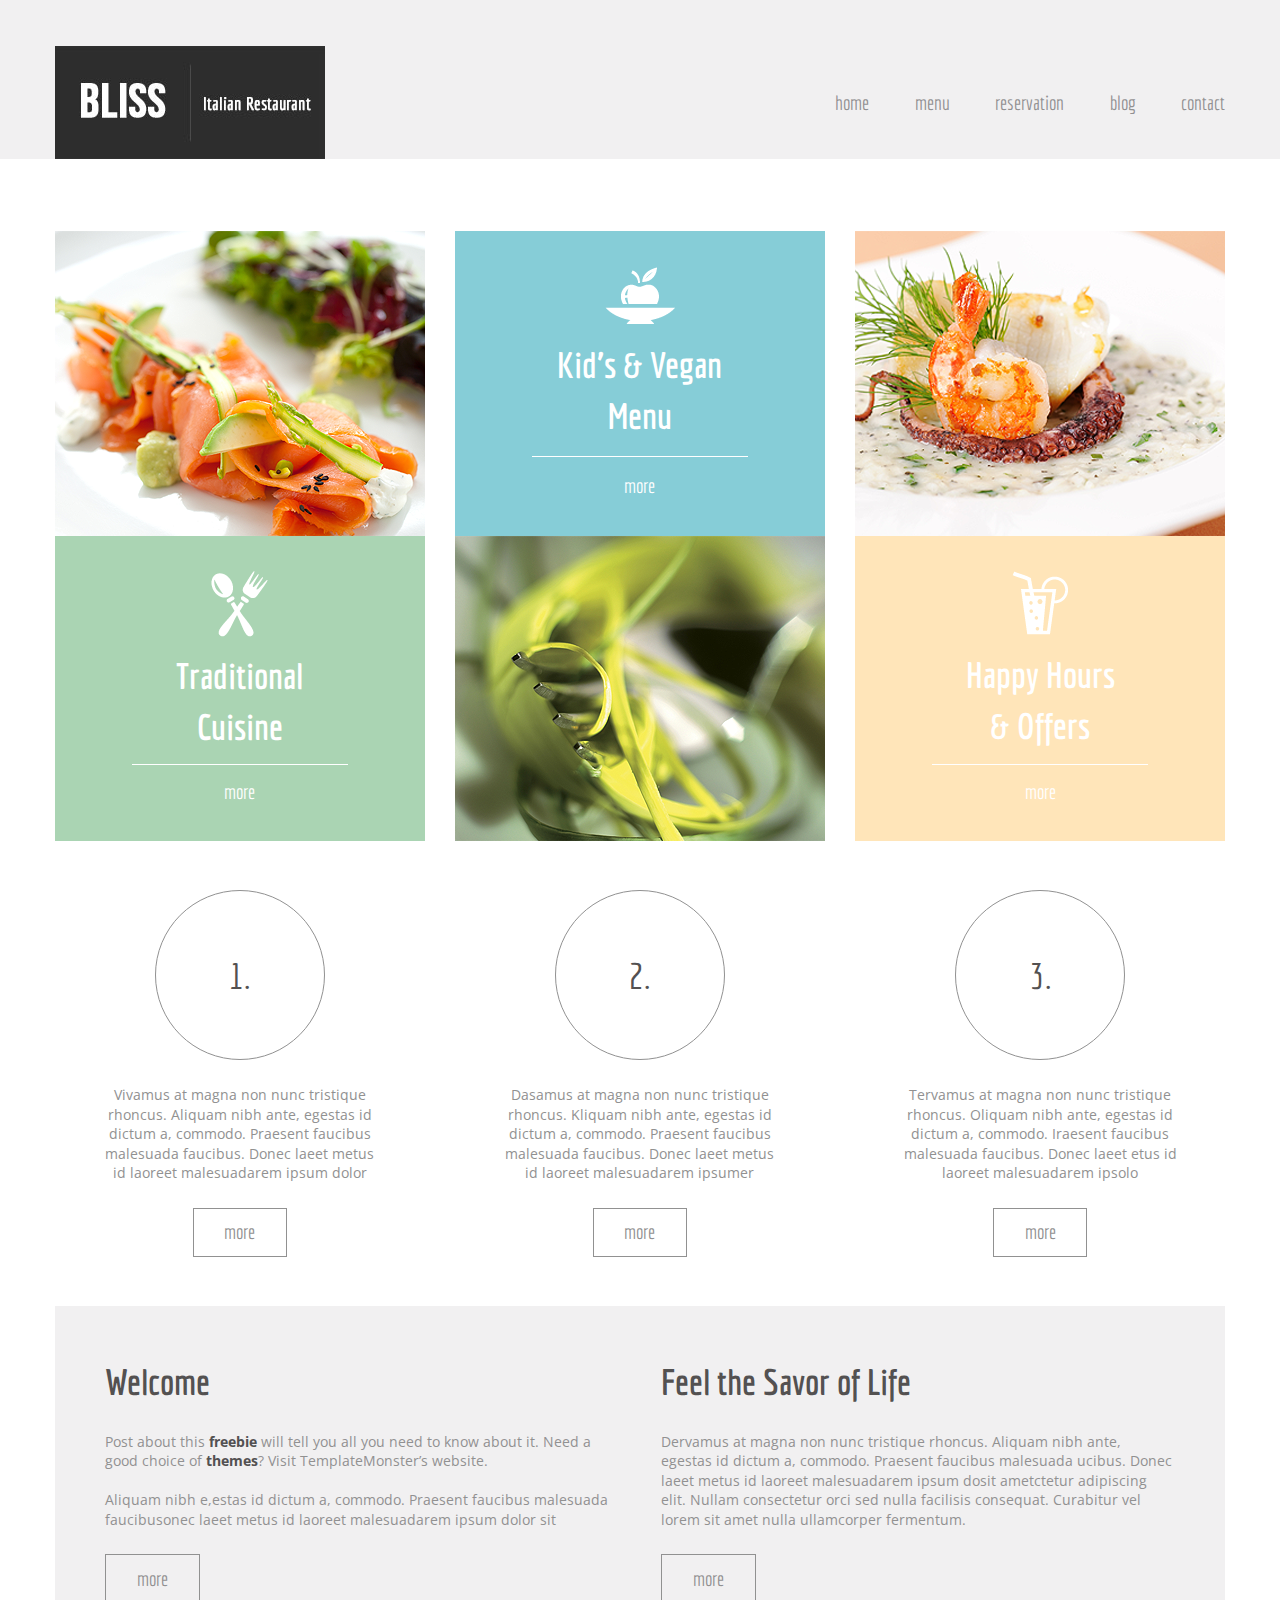
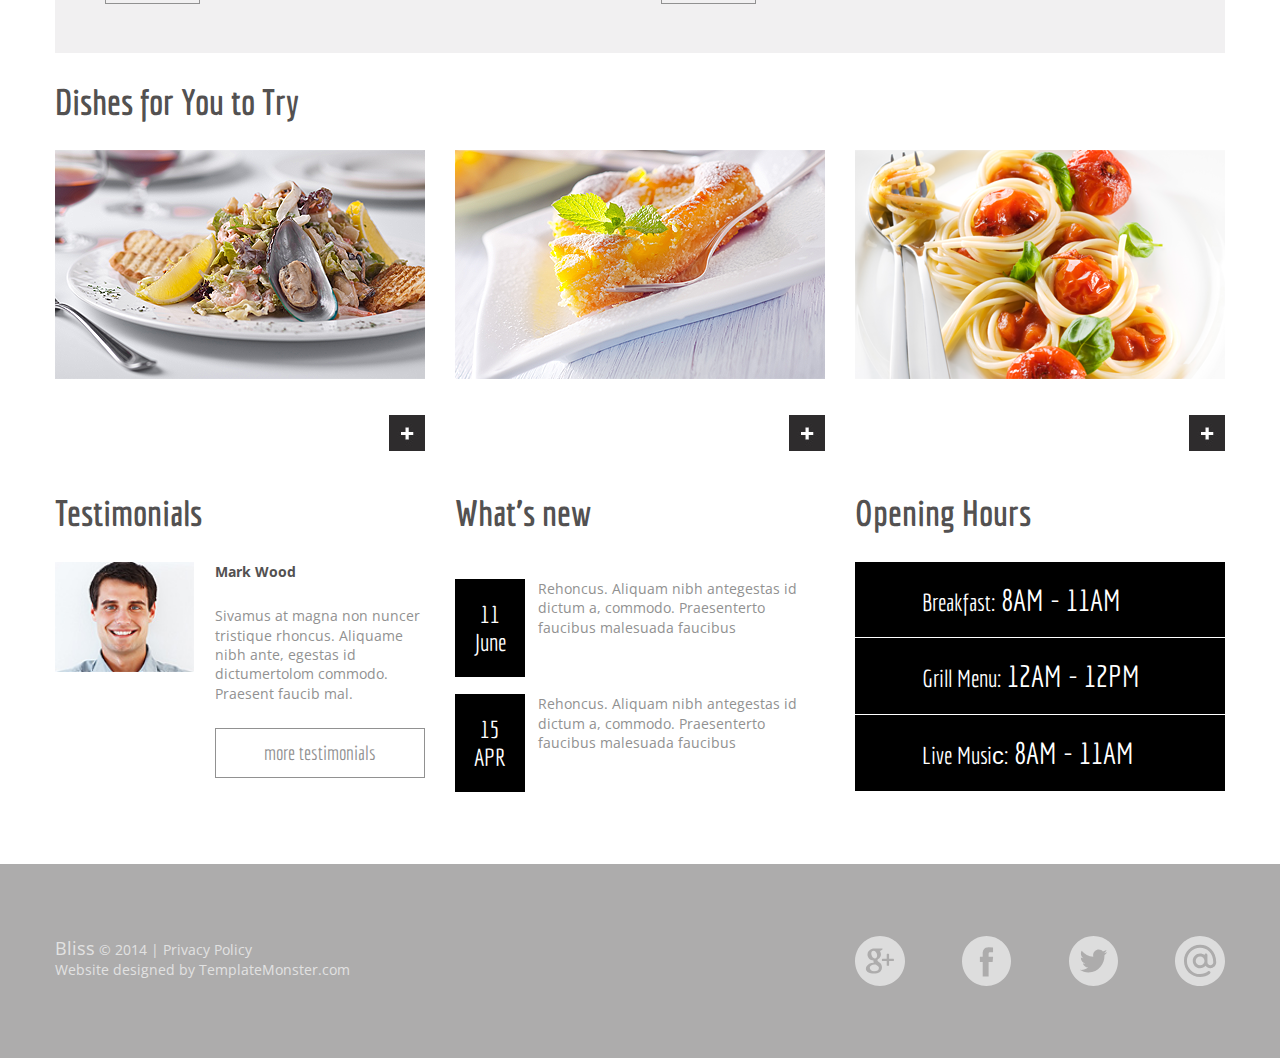
==== commit 77a54e6b: "Add files via upload" ====
--- a/index.html
+++ b/index.html
@@ -1,340 +1,169 @@
-<<<<<<< HEAD
-<!DOCTYPE html>
-<html lang="en">
-<head>
-	<meta charset="UTF-8">
-	<meta name="viewport" content="width=device-width, initial-scale=1">
-	<link href="https://fonts.googleapis.com/css?family=Open+Sans" rel="stylesheet">
-	<link href="https://fonts.googleapis.com/css?family=Economica" rel="stylesheet">
-	<title>Document</title>
-	<link rel="stylesheet" href="style/main.css">
-
-</head>
-<body>
-    <div class="bg_header">
-        <div class="container header-container">
-            <a href="" class="logo"><img src="images/logo.jpg" alt="1111" ></a>
-            <nav>
-                <ul>
-                    <li class="menu_bar"><a href="index.html" >home</a></li>
-                    <li class="menu_bar"><a href="menu.html">menu</a></li>
-                    <li class="menu_bar"><a href="reservation.html">reservation</a></li>
-                    <li class="menu_bar"><a href="blog.html">blog</a></li>
-                    <li class="menu_bar"><a href="contact.html">contact</a></li>
-                </ul>
-            </nav>
-        </div>
-    </div>
-
-	<div class="container">
-		<section class="services flex_between">
-
-
-			<div class="col4 stretch">
-				<a href="" class="photo"><img src="images/service1.png" alt="images/service1.png"></a>
-				<div class="service-block service-bg1">
-					<div><img src="images/service11.png" alt="services11"></div>
-					<h2>Traditional <br>Cuisine</h2>
-					<div class="line"></div>
-					<a href="" class="service_more">more</a>
-				</div>
-			</div>
-
-
-			<div class="col4 stretch">
-				<div class="service-block service-bg2">
-					<div><img src="images/service22.png" alt="services22"></div>
-					<h2>Kid’s & Vegan <br> Menu</h2>
-					<div class="line"></div>
-					<a href="" class="service_more">more</a>
-				</div>
-				<a href="" class="photo"><img src="images/service2.png" alt="images/service2.png"></a>
-				
-			</div>
-
-    
-			<div class="col4 stretch">
-			<a href="" class="photo"><img src="images/service3.png" alt="images/service3.png"></a>
-				<div class="service-block service-bg3">
-					<div><img src="images/service33.png" alt="services33"></div>
-					<h2>Happy Hours <br>& Offers</h2>
-					<div class="line"></div>
-					<a href="" class="service_more">more</a>
-				</div>
-			</div>
-		</section>
-		
-		<section class="number flex_between">
-			<div class="col4 col4_content">
-				<h5 class="circle color_#535151">1.</h5>
-				<p>Vivamus at magna non nunc tristique rhoncus. Aliquam nibh ante, egestas id dictum a, commodo. Praesent faucibus malesuada faucibus. Donec laeet metus id laoreet malesuadarem ipsum dolor </p>
-				<a href="" class="more">more</a>
-			</div>
-			<div class="col4 col4_content">
-				<h5 class="circle">2.</h5>
-				<p>Dasamus at magna non nunc tristique rhoncus. Kliquam nibh ante, egestas id dictum a, commodo. Praesent faucibus malesuada faucibus. Donec laeet metus id laoreet malesuadarem ipsumer </p>
-				<a href="" class="more">more</a>
-			</div>
-			<div class="col4 col4_content">
-				<h5 class="circle">3.</h5>
-				<p>Tervamus at magna non nunc tristique rhoncus. Oliquam nibh ante, egestas id dictum a, commodo. Iraesent faucibus malesuada faucibus. Donec laeet etus id laoreet malesuadarem ipsolo </p>
-				<a href="" class="more">more</a>
-			</div>
-		</section>
-
-		<section class="welcome flex_between">
-			<div class="col6 column_fix">
-				<h2 class="color_#535151">Welcome</h2>
-				<p>Post about this <span>freebie</span> will tell you all you need to know about it.
-				Need a good choice of <span>themes</span>? Visit TemplateMonster’s website.
-				<br>
-				<br>
-				Aliquam nibh e,estas id dictum a, commodo. Praesent faucibus malesuada faucibusonec laeet metus id laoreet malesuadarem ipsum dolor sit</p>
-				<a href="" class="more">more</a>
-			</div>
-			<div class="col6 column_fix">
-				<h2 class="color_#535151">Feel the Savor of Life</h2>
-				<p>Dervamus at magna non nunc tristique rhoncus. Aliquam nibh ante, egestas id dictum a, commodo. Praesent faucibus malesuada ucibus. Donec laeet metus id laoreet malesuadarem ipsum dosit ametctetur adipiscing elit. Nullam consectetur orci sed nulla facilisis consequat. Curabitur vel lorem sit amet nulla ullamcorper fermentum.</p>
-				<a href="" class="more">more</a>
-			</div>
-		</section>
-         
-         
-			 <h2 class="h2_welcome">Dishes for You to Try</h2>
-		<section class="dishes flex_between">
-			<div class="col4 dishes_end">
-				<a href=""><img src="images/dishes1.png" alt="dishes1.png"></a>
-				<a href="" class="plus"><img src="images/plus.jpg" alt=""></a>
-			</div>
-			<div class="col4 dishes_end">
-				<a href=""><img src="images/dishes2.png" alt="dishes2.png"></a>
-				<a href="" class="plus"><img src="images/plus.jpg" alt=""></a>
-			</div>
-			<div class="col4 dishes_end">
-				<a href=""><img src="images/dishes3.png" alt="dishes3.png"></a>
-				<a href="" class="plus"><img src="images/plus.jpg" alt=""></a>
-			</div>
-		</section>
-		
-		
-		<section class="news_info flex_between">
-		    <div class="col4 ">
-		        <h2 class="h2_welcome p_0">Testimonials</h2>
-		        <div class="row_flex">
-		            <div class="avatar"><img src="images/avatar.jpg" alt="avatar"></div>
-                    <div class="text_block">
-                        <span>Mark Wood</span>
-                        <p>Sivamus at magna non nuncer tristique rhoncus. Aliquame nibh ante, egestas id dictumertolom  commodo. Praesent faucib mal.</p>
-                        <a href="#" class="more_testimonials">more testimonials</a>
-                    </div>
-		        </div>
-		    </div>
-		    <div class="col4 col4_column">
-		        <h2 class="h2_welcome p_0">What’s new</h2>
-		        <div class="row_calendar">
-                     <h6 class="calendar">11 June</h6>
-                    <p class="calendar_text">Rehoncus. Aliquam nibh antegestas id dictum a, commodo. Praesenterto faucibus malesuada faucibus</p>
-                </div>
-                <div class="row_calendar">
-                    <h6 class="calendar">15 APR</h6>
-                    <p class="calendar_text">Rehoncus. Aliquam nibh antegestas id dictum a, commodo. Praesenterto faucibus malesuada faucibus</p>
-                </div>
-		    </div>
-		    <div class="col4 col4_column">
-		        <h2 class="h2_welcome p_0">Opening Hours</h2>
-                <h6 class="bg_time_col"><span class="sm_font_time">Breakfast:</span> 8AM - 11AM</h6>
-                <h6 class="bg_time_col"><span class="sm_font_time">Grill Menu:</span> 12AM - 12PM</h6>
-                <h6 class="bg_time_col"><span class="sm_font_time">Live Musiс:</span> 8AM - 11AM</h6>
-		        
-		    </div>
-		</section>
-	</div>
-
-
-
-    <footer>
-        <div class="container row_calendar">
-            <div class="col4 footer_info"><span class="big_fsz">Bliss</span> © 2014 | Privacy Policy <br>
-            Website designed by TemplateMonster.com
-            </div>
-            <div class="col4 row_calendar">
-                <a href=""><img src="images/google.svg" alt="" class="icons"></a>
-                <a href=""><img src="images/facebook.svg" alt="" class="icons"></a>
-                <a href=""><img src="images/twitter.svg" alt="" class="icons"></a>
-                <a href=""><img src="images/mail.svg" alt="" class="icons"></a>
-            </div>
-        </div>
-    </footer>
-    
-</body>
-=======
-<!DOCTYPE html>
-<html lang="en">
-<head>
-	<meta charset="UTF-8">
-	<meta name="viewport" content="width=device-width, initial-scale=1">
-	<link href="https://fonts.googleapis.com/css?family=Open+Sans" rel="stylesheet">
-	<link href="https://fonts.googleapis.com/css?family=Economica" rel="stylesheet">
-	<title>Document</title>
-	<link rel="stylesheet" href="style/main.css">
-
-</head>
-<body>
-    <div class="bg_header">
-        <div class="container header-container">
-            <a href="" class="logo"><img src="images/logo.jpg" alt="1111" ></a>
-            <nav>
-                <ul>
-                    <li class="menu_bar"><a href="index.html" >home</a></li>
-                    <li class="menu_bar"><a href="menu.html">menu</a></li>
-                    <li class="menu_bar"><a href="reservation.html">reservation</a></li>
-                    <li class="menu_bar"><a href="blog.html">blog</a></li>
-                    <li class="menu_bar"><a href="contact.html">contact</a></li>
-                </ul>
-            </nav>
-        </div>
-    </div>
-
-	<div class="container">
-		<section class="services flex_between">
-
-
-			<div class="col4 stretch">
-				<a href="" class="photo"><img src="images/service1.png" alt="images/service1.png"></a>
-				<div class="service-block service-bg1">
-					<div><img src="images/service11.png" alt="services11"></div>
-					<h2>Traditional <br>Cuisine</h2>
-					<div class="line"></div>
-					<a href="" class="service_more">more</a>
-				</div>
-			</div>
-
-
-			<div class="col4 stretch">
-				<div class="service-block service-bg2">
-					<div><img src="images/service22.png" alt="services22"></div>
-					<h2>Kid’s & Vegan <br> Menu</h2>
-					<div class="line"></div>
-					<a href="" class="service_more">more</a>
-				</div>
-				<a href="" class="photo"><img src="images/service2.png" alt="images/service2.png"></a>
-				
-			</div>
-
-    
-			<div class="col4 stretch">
-			<a href="" class="photo"><img src="images/service3.png" alt="images/service3.png"></a>
-				<div class="service-block service-bg3">
-					<div><img src="images/service33.png" alt="services33"></div>
-					<h2>Happy Hours <br>& Offers</h2>
-					<div class="line"></div>
-					<a href="" class="service_more">more</a>
-				</div>
-			</div>
-		</section>
-		
-		<section class="number flex_between">
-			<div class="col4 col4_content">
-				<h5 class="circle color_#535151">1.</h5>
-				<p>Vivamus at magna non nunc tristique rhoncus. Aliquam nibh ante, egestas id dictum a, commodo. Praesent faucibus malesuada faucibus. Donec laeet metus id laoreet malesuadarem ipsum dolor </p>
-				<a href="" class="more">more</a>
-			</div>
-			<div class="col4 col4_content">
-				<h5 class="circle">2.</h5>
-				<p>Dasamus at magna non nunc tristique rhoncus. Kliquam nibh ante, egestas id dictum a, commodo. Praesent faucibus malesuada faucibus. Donec laeet metus id laoreet malesuadarem ipsumer </p>
-				<a href="" class="more">more</a>
-			</div>
-			<div class="col4 col4_content">
-				<h5 class="circle">3.</h5>
-				<p>Tervamus at magna non nunc tristique rhoncus. Oliquam nibh ante, egestas id dictum a, commodo. Iraesent faucibus malesuada faucibus. Donec laeet etus id laoreet malesuadarem ipsolo </p>
-				<a href="" class="more">more</a>
-			</div>
-		</section>
-
-		<section class="welcome flex_between">
-			<div class="col6 column_fix">
-				<h2 class="color_#535151">Welcome</h2>
-				<p>Post about this <span>freebie</span> will tell you all you need to know about it.
-				Need a good choice of <span>themes</span>? Visit TemplateMonster’s website.
-				<br>
-				<br>
-				Aliquam nibh e,estas id dictum a, commodo. Praesent faucibus malesuada faucibusonec laeet metus id laoreet malesuadarem ipsum dolor sit</p>
-				<a href="" class="more">more</a>
-			</div>
-			<div class="col6 column_fix">
-				<h2 class="color_#535151">Feel the Savor of Life</h2>
-				<p>Dervamus at magna non nunc tristique rhoncus. Aliquam nibh ante, egestas id dictum a, commodo. Praesent faucibus malesuada ucibus. Donec laeet metus id laoreet malesuadarem ipsum dosit ametctetur adipiscing elit. Nullam consectetur orci sed nulla facilisis consequat. Curabitur vel lorem sit amet nulla ullamcorper fermentum.</p>
-				<a href="" class="more">more</a>
-			</div>
-		</section>
-         
-         
-			 <h2 class="h2_welcome">Dishes for You to Try</h2>
-		<section class="dishes flex_between">
-			<div class="col4 dishes_end">
-				<a href=""><img src="images/dishes1.png" alt="dishes1.png"></a>
-				<a href="" class="plus"><img src="images/plus.jpg" alt=""></a>
-			</div>
-			<div class="col4 dishes_end">
-				<a href=""><img src="images/dishes2.png" alt="dishes2.png"></a>
-				<a href="" class="plus"><img src="images/plus.jpg" alt=""></a>
-			</div>
-			<div class="col4 dishes_end">
-				<a href=""><img src="images/dishes3.png" alt="dishes3.png"></a>
-				<a href="" class="plus"><img src="images/plus.jpg" alt=""></a>
-			</div>
-		</section>
-		
-		
-		<section class="news_info flex_between">
-		    <div class="col4 ">
-		        <h2 class="h2_welcome p_0">Testimonials</h2>
-		        <div class="row_flex">
-		            <div class="avatar"><img src="images/avatar.jpg" alt="avatar"></div>
-                    <div class="text_block">
-                        <span>Mark Wood</span>
-                        <p>Sivamus at magna non nuncer tristique rhoncus. Aliquame nibh ante, egestas id dictumertolom  commodo. Praesent faucib mal.</p>
-                        <a href="#" class="more_testimonials">more testimonials</a>
-                    </div>
-		        </div>
-		    </div>
-		    <div class="col4 col4_column">
-		        <h2 class="h2_welcome p_0">What’s new</h2>
-		        <div class="row_calendar">
-                     <h6 class="calendar">11 June</h6>
-                    <p class="calendar_text">Rehoncus. Aliquam nibh antegestas id dictum a, commodo. Praesenterto faucibus malesuada faucibus</p>
-                </div>
-                <div class="row_calendar">
-                    <h6 class="calendar">15 APR</h6>
-                    <p class="calendar_text">Rehoncus. Aliquam nibh antegestas id dictum a, commodo. Praesenterto faucibus malesuada faucibus</p>
-                </div>
-		    </div>
-		    <div class="col4 col4_column">
-		        <h2 class="h2_welcome p_0">Opening Hours</h2>
-                <h6 class="bg_time_col"><span class="sm_font_time">Breakfast:</span> 8AM - 11AM</h6>
-                <h6 class="bg_time_col"><span class="sm_font_time">Grill Menu:</span> 12AM - 12PM</h6>
-                <h6 class="bg_time_col"><span class="sm_font_time">Live Musiс:</span> 8AM - 11AM</h6>
-		        
-		    </div>
-		</section>
-	</div>
-
-
-
-    <footer>
-        <div class="container row_calendar">
-            <div class="col4 footer_info"><span class="big_fsz">Bliss</span> © 2014 | Privacy Policy <br>
-            Website designed by TemplateMonster.com
-            </div>
-            <div class="col4 row_calendar">
-                <a href=""><img src="images/google.svg" alt="" class="icons"></a>
-                <a href=""><img src="images/facebook.svg" alt="" class="icons"></a>
-                <a href=""><img src="images/twitter.svg" alt="" class="icons"></a>
-                <a href=""><img src="images/mail.svg" alt="" class="icons"></a>
-            </div>
-        </div>
-    </footer>
-    
-</body>
->>>>>>> d04cbc24e85c4d0798f4e60c836bafdfb27d3216
+<!DOCTYPE html>
+<html lang="en">
+<head>
+	<meta charset="UTF-8">
+	<meta name="viewport" content="width=device-width, initial-scale=1">
+	<link href="https://fonts.googleapis.com/css?family=Open+Sans" rel="stylesheet">
+	<link href="https://fonts.googleapis.com/css?family=Economica" rel="stylesheet">
+	<title>Document</title>
+	<link rel="stylesheet" href="style/main.css">
+
+</head>
+<body>
+    <div class="bg_header">
+        <div class="container header-container">
+            <a href="" class="logo"><img src="images/logo.jpg" alt="1111" ></a>
+            <nav>
+                <ul>
+                    <li class="menu_bar"><a href="index.html" >home</a></li>
+                    <li class="menu_bar"><a href="menu.html">menu</a></li>
+                    <li class="menu_bar"><a href="reservation.html">reservation</a></li>
+                    <li class="menu_bar"><a href="blog.html">blog</a></li>
+                    <li class="menu_bar"><a href="contact.html">contact</a></li>
+                </ul>
+            </nav>
+        </div>
+    </div>
+
+	<div class="container">
+		<section class="services flex_between">
+
+
+			<div class="col4 stretch padding-bottom">
+				<a href="" class="photo"><img src="images/service1.png" alt="images/service1.png"></a>
+				<div class="service-block service-bg1">
+					<div><img src="images/service11.png" alt="services11"></div>
+					<h2>Traditional <br>Cuisine</h2>
+					<div class="line"></div>
+					<a href="" class="service_more">more</a>
+				</div>
+			</div>
+
+
+			<div class="col4 stretch padding-bottom">
+				<div class="service-block service-bg2">
+					<div><img src="images/service22.png" alt="services22"></div>
+					<h2>Kid’s & Vegan <br> Menu</h2>
+					<div class="line"></div>
+					<a href="" class="service_more">more</a>
+				</div>
+				<a href="" class="photo"><img src="images/service2.png" alt="images/service2.png"></a>
+				
+			</div>
+
+    
+			<div class="col4 stretch padding-bottom">
+			<a href="" class="photo"><img src="images/service3.png" alt="images/service3.png"></a>
+				<div class="service-block service-bg3">
+					<div><img src="images/service33.png" alt="services33"></div>
+					<h2>Happy Hours <br>& Offers</h2>
+					<div class="line"></div>
+					<a href="" class="service_more">more</a>
+				</div>
+			</div>
+		</section>
+		
+		<section class="number flex_between">
+			<div class="col4 col4_content padding-bottom">
+				<h5 class="circle color_#535151">1.</h5>
+				<p>Vivamus at magna non nunc tristique rhoncus. Aliquam nibh ante, egestas id dictum a, commodo. Praesent faucibus malesuada faucibus. Donec laeet metus id laoreet malesuadarem ipsum dolor </p>
+				<a href="" class="more">more</a>
+			</div>
+			<div class="col4 col4_content padding-bottom">
+				<h5 class="circle">2.</h5>
+				<p>Dasamus at magna non nunc tristique rhoncus. Kliquam nibh ante, egestas id dictum a, commodo. Praesent faucibus malesuada faucibus. Donec laeet metus id laoreet malesuadarem ipsumer </p>
+				<a href="" class="more">more</a>
+			</div>
+			<div class="col4 col4_content padding-bottom">
+				<h5 class="circle">3.</h5>
+				<p>Tervamus at magna non nunc tristique rhoncus. Oliquam nibh ante, egestas id dictum a, commodo. Iraesent faucibus malesuada faucibus. Donec laeet etus id laoreet malesuadarem ipsolo </p>
+				<a href="" class="more">more</a>
+			</div>
+		</section>
+
+		<section class="welcome flex_between">
+			<div class="col6 column_fix">
+				<h2 class="color_h2">Welcome</h2>
+				<p>Post about this <span>freebie</span> will tell you all you need to know about it.
+				Need a good choice of <span>themes</span>? Visit TemplateMonster’s website.
+				<br>
+				<br>
+				Aliquam nibh e,estas id dictum a, commodo. Praesent faucibus malesuada faucibusonec laeet metus id laoreet malesuadarem ipsum dolor sit</p>
+				<a href="" class="more">more</a>
+			</div>
+			<div class="col6 column_fix">
+				<h2 class="color_h2">Feel the Savor of Life</h2>
+				<p>Dervamus at magna non nunc tristique rhoncus. Aliquam nibh ante, egestas id dictum a, commodo. Praesent faucibus malesuada ucibus. Donec laeet metus id laoreet malesuadarem ipsum dosit ametctetur adipiscing elit. Nullam consectetur orci sed nulla facilisis consequat. Curabitur vel lorem sit amet nulla ullamcorper fermentum.</p>
+				<a href="" class="more">more</a>
+			</div>
+		</section>
+         
+         
+			 <h2 class="h2_welcome">Dishes for You to Try</h2>
+		<section class="dishes flex_between">
+			<div class="col4 dishes_end">
+				<a href=""><img src="images/dishes1.png" alt="dishes1.png"></a>
+				<a href="" class="plus"><img src="images/plus.jpg" alt=""></a>
+			</div>
+			<div class="col4 dishes_end padding-bottom">
+				<a href=""><img src="images/dishes2.png" alt="dishes2.png"></a>
+				<a href="" class="plus"><img src="images/plus.jpg" alt=""></a>
+			</div>
+			<div class="col4 dishes_end padding-bottom">
+				<a href=""><img src="images/dishes3.png" alt="dishes3.png"></a>
+				<a href="" class="plus"><img src="images/plus.jpg" alt=""></a>
+			</div>
+		</section>
+		
+		
+		<section class="news_info flex_between">
+		    <div class="col4  padding-bottom">
+		        <h2 class="h2_welcome p_0">Testimonials</h2>
+		        <div class="row_flex">
+		            <div class="avatar"><img src="images/avatar.jpg" alt="avatar"></div>
+                    <div class="text_block">
+                        <span>Mark Wood</span>
+                        <p>Sivamus at magna non nuncer tristique rhoncus. Aliquame nibh ante, egestas id dictumertolom  commodo. Praesent faucib mal.</p>
+                        <a href="#" class="more_testimonials">more testimonials</a>
+                    </div>
+		        </div>
+		    </div>
+		    <div class="col4 col4_column padding-bottom">
+		        <h2 class="h2_welcome p_0">What’s new</h2>
+		        <div class="row_calendar">
+                     <h6 class="calendar">11 June</h6>
+                    <p class="calendar_text">Rehoncus. Aliquam nibh antegestas id dictum a, commodo. Praesenterto faucibus malesuada faucibus</p>
+                </div>
+                <div class="row_calendar">
+                    <h6 class="calendar">15 APR</h6>
+                    <p class="calendar_text">Rehoncus. Aliquam nibh antegestas id dictum a, commodo. Praesenterto faucibus malesuada faucibus</p>
+                </div>
+		    </div>
+		    <div class="col4 col4_column padding-bottom">
+		        <h2 class="h2_welcome p_0">Opening Hours</h2>
+                <h6 class="bg_time_col"><span class="sm_font_time">Breakfast:</span> 8AM - 11AM</h6>
+                <h6 class="bg_time_col"><span class="sm_font_time">Grill Menu:</span> 12AM - 12PM</h6>
+                <h6 class="bg_time_col"><span class="sm_font_time">Live Musiс:</span> 8AM - 11AM</h6>
+		        
+		    </div>
+		</section>
+	</div>
+
+
+
+    <footer>
+        <div class="container row_calendar">
+            <div class="col4 footer_info"><span class="big_fsz">Bliss</span> © 2014 | Privacy Policy <br>
+            Website designed by TemplateMonster.com
+            </div>
+            <div class="col4 row_calendar">
+                <a href=""><img src="images/google.svg" alt="" class="icons"></a>
+                <a href=""><img src="images/facebook.svg" alt="" class="icons"></a>
+                <a href=""><img src="images/twitter.svg" alt="" class="icons"></a>
+                <a href=""><img src="images/mail.svg" alt="" class="icons"></a>
+            </div>
+        </div>
+    </footer>
+    
+</body>
 </html>--- a/style/main.css
+++ b/style/main.css
@@ -1,763 +1,468 @@
-<<<<<<< HEAD
-*{
-	padding: 0;
-	margin: 0;
-	box-sizing: border-box;
-}
-html{
-	font-size: 36px;
-}
-body{
-	font: 0.38rem/1.42 'Open Sans', sans-serif;
-	color: #919191;
-}
-img{
-	width: 100%;
-	display: block;
-	
-}
-.logo{
-	width: 20.17%;
-}
-nav{
-	width: 33.33%;
-}
-ul{
-	list-style-type: none;
-}
-p{
-    font-size: 0.38rem;
-    padding: 0.7rem 0;
-}
-a{
-	text-decoration: none;
-	color: #919191;
-	font-family: 'Economica', sans-serif;
-	font-size: 0.55rem;
-	transition: .3s;
-}
-.menu_bar:hover a{
-	color: #5dcc5d;
-}
-
-ul{
-	display: flex;
-	justify-content: space-between;
-}
-h1{
-	font-family: 'BebasNeue', sans-serif;
-	text-transform: uppercase;
-	font-family: 'Bebas Neue', arial;
-	font-size: 1.33rem;
-}
-h2{
-	font-family: 'Economica', sans-serif;
-	font-size: 1rem;
-}
-h3{
-	font-family: 'Dosis', sans-serif;
-	font-weight: normal;
-	font-size: 1.11rem;
-	color: #919191;
-}
-h5{
-	font: 1rem/1.42 Economica, sans-serif;
-	color: #535151;
-}
-.flex_between{
-	display: flex;
-	justify-content: space-between;
-}
-.container{
-	width: 100%;
-	min-width: 15rem;
-	max-width: 32.5rem;
-	margin: 0 auto;
-}
-.column_fix{
-    display: flex;
-    flex-direction: column;
-    justify-content: space-between;
-}
-.col1{
-	width: 5.98%;
-}
-.col2{}
-.col3{
-	width: 23.076%;
-}
-.col4{
-	width: 31.62%;
-	display: block;
-	
-
-}
-.col6{
-	width: 48%;
-}
-
-
-
-/*header*/
-.bg_header, bg_footer{
-    background: #f1f0f1;
-    margin: 0 auto;
-}
-header{
-	padding-top: 1.13%;
-	background-color: #f1f0f1;
-}
-.header-container{
-	background-color: #f1f0f1;
-	display: flex;
-	justify-content: space-between;
-	align-items: center;
-	padding-top: 1.285714rem;
-}
-.logo{
-	display: flex;
-	align-items: center;
-	justify-content: space-around;
-	background-color: #2E2D2D;
-	color: #FFFFFF;
-	width: 23.07%;
-}
-/*header*/
-
-
-
-
-
-/*services*/
-.stretch{
-    display: flex;
-    flex-direction: column;
-}
-.photo img{
-	display: block;
-}
-.services{
-	padding-top: 2rem;
-}
-.service-block{
-	height: 8.472rem;
-    padding: 0.8rem 0;
-	display: flex;
-	justify-content: space-around;
-	flex-direction: column;
-	align-items: center;
-	text-align: center;
-	color: #FFFFFF;
-}
-.service-bg1{background-color: #AAD4B3;}
-.service-bg2{background-color: #86CDD7;}
-.service-bg3{background-color: #FFE5B9;}
-
-.service_more{
-    text-decoration: none;
-	color: #ffffff;
-	font-family: 'Economica', sans-serif;
-	font-size: 0.55rem;
-	transition: .3s;
-} 
-.service-block:hover .service_more{
-    font-size: 0.9rem;
-}
-.line{
-	width: 6rem;
-	border-bottom: 0.05rem solid white;
-}
-/*services*/
-
-
-
-
-/*number*/
-.number{
-	padding: 4.18% 0;
-}
-.col4_content{
-	display: flex;
-	justify-content: space-between;
-	flex-direction: column;
-	align-items: center;
-	text-align: center;
-	padding: 0 4%;
-}
-.circle{
-	display: flex;
-	align-items: center;
-	justify-content: center;
-	width: 4.7222rem;
-	height: 4.7222rem;
-	border: 0.027rem solid #919191;
-	border-radius: 50%;
-}
-/*number*/
-
-
-
-/*.welcome*/
-.welcome{
-	display: flex;
-	justify-content: space-between;
-	background: #f1f0f1;
-	padding: 1.38rem;
-}
-.col6_column{
-	display: flex;
-	flex-direction: column;
-	justify-content: space-between;
-}
-.h2_welcome{
-	color: #535151;
-    padding: 0.638rem 0;
-}
-.more{
-	display: flex;
-	text-align: center;
-	justify-content: center;
-	width: 2.638rem;
-	padding: 0.27rem 0;
-    font: 0.55rem/1.42 Economica, sans-serif;
-	border: 0.027rem solid #919191;
-	transition: .3s;
-}
-.more:hover.more{
-    color: #ffffff;
-	background: #919191;
-}
-/*.welcome*/
-
-
-
-/*dishes*/
-.dishes_end{
-    display: flex;
-    flex-direction: column;
-    align-items: flex-end;
-}
-.plus{
-    display: flex;
-    justify-content: space-around;
-    width: 1rem;
-    padding-top: 1rem;
-}
-/*dishes*/
-
-
-
-/*news_info*/
-/*testimonials*/
-.news_info{
-    display: flex;
-    padding: 1rem 0 2rem 0;
-}
-.row_flex{
-    width: 100%;
-    display: flex;
-    justify-content: space-between;
-}
-.avatar{
-    width: 37.68%;
-}
-span{
-    font-weight: bold;
-    color: #535151;
-}
-.text_block{
-    display: flex;
-    flex-direction: column;
-    width: 56.75%;
-}
-.more_testimonials{
-    font-size: 0.55rem;
-    text-align: center;
-    padding: 0.27rem;
-    border: 0.027rem solid #919191;
-    transition: .3s;
-}
-.more_testimonials:hover.more_testimonials{
-    color: #ffffff;
-	background: #919191;
-}
-.p_0{
-    padding-top: 0;
-}
-/*whats new*/
-.calendar{
-    display: flex;
-    text-align: center;
-    font: 0.66rem Economica, sans-serif;
-    color: #fff;
-    background: #000;
-    padding: 0.583rem 0.527rem;
-}
-.row_calendar{
-    display: flex;
-    justify-content: space-between;
-    
-}
-.calendar_text{
-    padding: 0 0 0 0.35rem;
-}
-.col4_column{
-    display: flex;
-    flex-direction: column;
-    justify-content: space-between;
-}
-/*Opening hours*/
-
-.bg_time_col{
-    background: #000;
-    font: 0.83rem Economica, sans-serif;
-    color: #fff;
-/*    text-align: center;*/
-    padding: 0.583rem 1.86rem;
-    border-bottom: 0.049rem solid #fff;
-}
-.sm_font_time{
-    font: 0.66rem Economica, sans-serif;
-    color: #fff;
-}
-
-/*news_info*/
-
-footer{
-    width: 100%;
-    padding:  2rem 0;
-    background: #adacac;
-}
-.footer_info{
-    color:  #e2e2e2;
-}
-.big_fsz{
-    font: 0.5rem Open Sans, sans-serif;
-    color: inherit;
-}
-.icons{
-    width: 1.38rem;
-}
-.flex{
-    display: flex;
-}
-
-
-
-
-
-
-
-@media screen and (max-width:768px){
-
-    .flex_between{
-        display: flex;
-        flex-direction: column;
-        align-items: center;
-    }
-    img{
-        width: 100%;
-    }
-    nav{
-        width: 45%;
-    }
-    .logo{
-        width: 35%;
-    }
-    .col4{
-        width: 60%;
-        padding-bottom: 1.5rem
-    }
-    .col6{
-        width: 80%;
-    }
-
-}
-
-
-
-
-
-
-=======
-*{
-	padding: 0;
-	margin: 0;
-	box-sizing: border-box;
-}
-html{
-	font-size: 36px;
-}
-body{
-	font: 0.38rem/1.42 'Open Sans', sans-serif;
-	color: #919191;
-}
-img{
-	width: 100%;
-	display: block;
-	
-}
-.logo{
-	width: 20.17%;
-}
-nav{
-	width: 33.33%;
-}
-ul{
-	list-style-type: none;
-}
-p{
-    font-size: 0.38rem;
-    padding: 0.7rem 0;
-}
-a{
-	text-decoration: none;
-	color: #919191;
-	font-family: 'Economica', sans-serif;
-	font-size: 0.55rem;
-	transition: .3s;
-}
-.menu_bar:hover a{
-	color: #5dcc5d;
-}
-
-ul{
-	display: flex;
-	justify-content: space-between;
-}
-h1{
-	font-family: 'BebasNeue', sans-serif;
-	text-transform: uppercase;
-	font-family: 'Bebas Neue', arial;
-	font-size: 1.33rem;
-}
-h2{
-	font-family: 'Economica', sans-serif;
-	font-size: 1rem;
-}
-h3{
-	font-family: 'Dosis', sans-serif;
-	font-weight: normal;
-	font-size: 1.11rem;
-	color: #919191;
-}
-h5{
-	font: 1rem/1.42 Economica, sans-serif;
-	color: #535151;
-}
-.flex_between{
-	display: flex;
-	justify-content: space-between;
-}
-.container{
-	width: 100%;
-	min-width: 15rem;
-	max-width: 32.5rem;
-	margin: 0 auto;
-}
-.column_fix{
-    display: flex;
-    flex-direction: column;
-    justify-content: space-between;
-}
-.col1{
-	width: 5.98%;
-}
-.col2{}
-.col3{
-	width: 23.076%;
-}
-.col4{
-	width: 31.62%;
-	display: block;
-	
-
-}
-.col6{
-	width: 48%;
-}
-
-
-
-/*header*/
-.bg_header, bg_footer{
-    background: #f1f0f1;
-    margin: 0 auto;
-}
-header{
-	padding-top: 1.13%;
-	background-color: #f1f0f1;
-}
-.header-container{
-	background-color: #f1f0f1;
-	display: flex;
-	justify-content: space-between;
-	align-items: center;
-	padding-top: 1.285714rem;
-}
-.logo{
-	display: flex;
-	align-items: center;
-	justify-content: space-around;
-	background-color: #2E2D2D;
-	color: #FFFFFF;
-	width: 23.07%;
-}
-/*header*/
-
-
-
-
-
-/*services*/
-.stretch{
-    display: flex;
-    flex-direction: column;
-}
-.photo img{
-	display: block;
-}
-.services{
-	padding-top: 2rem;
-}
-.service-block{
-	height: 8.472rem;
-    padding: 0.8rem 0;
-	display: flex;
-	justify-content: space-around;
-	flex-direction: column;
-	align-items: center;
-	text-align: center;
-	color: #FFFFFF;
-}
-.service-bg1{background-color: #AAD4B3;}
-.service-bg2{background-color: #86CDD7;}
-.service-bg3{background-color: #FFE5B9;}
-
-.service_more{
-    text-decoration: none;
-	color: #ffffff;
-	font-family: 'Economica', sans-serif;
-	font-size: 0.55rem;
-	transition: .3s;
-} 
-.service-block:hover .service_more{
-    font-size: 0.9rem;
-}
-.line{
-	width: 6rem;
-	border-bottom: 0.05rem solid white;
-}
-/*services*/
-
-
-
-
-/*number*/
-.number{
-	padding: 4.18% 0;
-}
-.col4_content{
-	display: flex;
-	justify-content: space-between;
-	flex-direction: column;
-	align-items: center;
-	text-align: center;
-	padding: 0 4%;
-}
-.circle{
-	display: flex;
-	align-items: center;
-	justify-content: center;
-	width: 4.7222rem;
-	height: 4.7222rem;
-	border: 0.027rem solid #919191;
-	border-radius: 50%;
-}
-/*number*/
-
-
-
-/*.welcome*/
-.welcome{
-	display: flex;
-	justify-content: space-between;
-	background: #f1f0f1;
-	padding: 1.38rem;
-}
-.col6_column{
-	display: flex;
-	flex-direction: column;
-	justify-content: space-between;
-}
-.h2_welcome{
-	color: #535151;
-    padding: 0.638rem 0;
-}
-.more{
-	display: flex;
-	text-align: center;
-	justify-content: center;
-	width: 2.638rem;
-	padding: 0.27rem 0;
-    font: 0.55rem/1.42 Economica, sans-serif;
-	border: 0.027rem solid #919191;
-	transition: .3s;
-}
-.more:hover.more{
-    color: #ffffff;
-	background: #919191;
-}
-/*.welcome*/
-
-
-
-/*dishes*/
-.dishes_end{
-    display: flex;
-    flex-direction: column;
-    align-items: flex-end;
-}
-.plus{
-    display: flex;
-    justify-content: space-around;
-    width: 1rem;
-    padding-top: 1rem;
-}
-/*dishes*/
-
-
-
-/*news_info*/
-/*testimonials*/
-.news_info{
-    display: flex;
-    padding: 1rem 0 2rem 0;
-}
-.row_flex{
-    width: 100%;
-    display: flex;
-    justify-content: space-between;
-}
-.avatar{
-    width: 37.68%;
-}
-span{
-    font-weight: bold;
-    color: #535151;
-}
-.text_block{
-    display: flex;
-    flex-direction: column;
-    width: 56.75%;
-}
-.more_testimonials{
-    font-size: 0.55rem;
-    text-align: center;
-    padding: 0.27rem;
-    border: 0.027rem solid #919191;
-    transition: .3s;
-}
-.more_testimonials:hover.more_testimonials{
-    color: #ffffff;
-	background: #919191;
-}
-.p_0{
-    padding-top: 0;
-}
-/*whats new*/
-.calendar{
-    display: flex;
-    text-align: center;
-    font: 0.66rem Economica, sans-serif;
-    color: #fff;
-    background: #000;
-    padding: 0.583rem 0.527rem;
-}
-.row_calendar{
-    display: flex;
-    justify-content: space-between;
-    
-}
-.calendar_text{
-    padding: 0 0 0 0.35rem;
-}
-.col4_column{
-    display: flex;
-    flex-direction: column;
-    justify-content: space-between;
-}
-/*Opening hours*/
-
-.bg_time_col{
-    background: #000;
-    font: 0.83rem Economica, sans-serif;
-    color: #fff;
-/*    text-align: center;*/
-    padding: 0.583rem 1.86rem;
-    border-bottom: 0.049rem solid #fff;
-}
-.sm_font_time{
-    font: 0.66rem Economica, sans-serif;
-    color: #fff;
-}
-
-/*news_info*/
-
-footer{
-    width: 100%;
-    padding:  2rem 0;
-    background: #adacac;
-}
-.footer_info{
-    color:  #e2e2e2;
-}
-.big_fsz{
-    font: 0.5rem Open Sans, sans-serif;
-    color: inherit;
-}
-.icons{
-    width: 1.38rem;
-}
-.flex{
-    display: flex;
-}
-
-
-
-
-
-
-
-@media screen and (max-width:768px){
-
-    .flex_between{
-        display: flex;
-        flex-direction: column;
-        align-items: center;
-    }
-    img{
-        width: 100%;
-    }
-    nav{
-        width: 45%;
-    }
-    .logo{
-        width: 35%;
-    }
-    .col4{
-        width: 60%;
-        padding-bottom: 1.5rem
-    }
-    .col6{
-        width: 80%;
-    }
-
-}
-
-
-
-
-
-
->>>>>>> d04cbc24e85c4d0798f4e60c836bafdfb27d3216
+*{
+	padding: 0;
+	margin: 0;
+	box-sizing: border-box;
+}
+html{
+	font-size: 36px;
+}
+body{
+    width: 100wh;
+	font: 0.38rem/1.42 'Open Sans', sans-serif;
+	color: #919191;
+}
+.color_h2{
+    font: 1rem/1.42rem 'Economica', sans-serif;
+    font-weight: bold;
+	color: #535151;
+}
+img{
+	width: 100%;
+	display: block;
+	
+}
+.logo{
+	width: 20.17%;
+}
+nav{
+	width: 33.33%;
+}
+ul{
+	list-style-type: none;
+}
+p{
+    font-size: 0.38rem;
+    padding: 0.7rem 0;
+}
+a{
+	text-decoration: none;
+	color: #919191;
+	font-family: 'Economica', sans-serif;
+	font-size: 0.55rem;
+	transition: .3s;
+}
+.menu_bar:hover a{
+	color: #5dcc5d;
+}
+ul{
+	display: flex;
+	justify-content: space-between;
+}
+h1{
+	font-family: 'BebasNeue', sans-serif;
+	text-transform: uppercase;
+	font-family: 'Bebas Neue', arial;
+	font-size: 1.33rem;
+}
+h2{
+	font-family: 'Economica', sans-serif;
+	font-size: 1rem;
+}
+h3{
+	font-family: 'Dosis', sans-serif;
+	font-weight: normal;
+	font-size: 1.11rem;
+	color: #919191;
+}
+h5{
+	font: 1rem/1.42 Economica, sans-serif;
+	color: #535151;
+}
+.flex_between{
+	display: flex;
+	justify-content: space-between;
+}
+.container{
+	width: 100%;
+	min-width: 15rem;
+	max-width: 32.5rem;
+	margin: 0 auto;
+}
+.column_fix{
+    display: flex;
+    flex-direction: column;
+    justify-content: space-between;
+}
+.col1{
+	width: 5.98%;
+}
+.col2{}
+.col3{
+	width: 23.076%;
+}
+.col4{
+	width: 31.62%;
+	display: block;
+}
+.col6{
+	width: 48%;
+}
+
+
+
+/*header*/
+.bg_header, bg_footer{
+    background: #f1f0f1;
+    margin: 0 auto;
+}
+header{
+	padding-top: 1.13%;
+	background-color: #f1f0f1;
+}
+.header-container{
+	background-color: #f1f0f1;
+	display: flex;
+	justify-content: space-between;
+	align-items: center;
+	padding-top: 1.285714rem;
+}
+.logo{
+	display: flex;
+	align-items: center;
+	justify-content: space-around;
+	background-color: #2E2D2D;
+	color: #FFFFFF;
+	width: 23.07%;
+}
+/*header*/
+
+
+/*services*/
+.stretch{
+    display: flex;
+    flex-direction: column;
+}
+.photo img{
+	display: block;
+}
+.services{
+	padding-top: 2rem;
+}
+.service-block{
+	height: 8.472rem;
+    padding: 0.8rem 0;
+	display: flex;
+	justify-content: space-around;
+	flex-direction: column;
+	align-items: center;
+	text-align: center;
+	color: #FFFFFF;
+}
+.service-bg1{background-color: #AAD4B3;}
+.service-bg2{background-color: #86CDD7;}
+.service-bg3{background-color: #FFE5B9;}
+.service_more{
+    text-decoration: none;
+	color: #ffffff;
+	font-family: 'Economica', sans-serif;
+	font-size: 0.55rem;
+	transition: .3s;
+} 
+.service-block:hover .service_more{
+    font-size: 0.9rem;
+}
+.line{
+	width: 6rem;
+	border-bottom: 0.05rem solid white;
+}
+/*services*/
+
+
+
+
+/*number*/
+.number{
+	padding: 4.18% 0;
+}
+.col4_content{
+	display: flex;
+	justify-content: space-between;
+	flex-direction: column;
+	align-items: center;
+	text-align: center;
+	padding: 0 4%;
+}
+.circle{
+	display: flex;
+	align-items: center;
+	justify-content: center;
+	width: 4.7222rem;
+	height: 4.7222rem;
+	border: 0.027rem solid #919191;
+	border-radius: 50%;
+}
+/*number*/
+
+
+
+/*.welcome*/
+.welcome{
+	display: flex;
+	justify-content: space-between;
+	background: #f1f0f1;
+	padding: 1.38rem;
+}
+.col6_column{
+	display: flex;
+	flex-direction: column;
+	justify-content: space-between;
+}
+.h2_welcome{
+	color: #535151;
+    padding: 0.638rem 0;
+}
+.more{
+	display: flex;
+	text-align: center;
+	justify-content: center;
+	width: 2.638rem;
+	padding: 0.27rem 0;
+    font: 0.55rem/1.42 Economica, sans-serif;
+	border: 0.027rem solid #919191;
+	transition: .3s;
+}
+.more:hover.more{
+    color: #ffffff;
+	background: #919191;
+}
+/*.welcome*/
+
+
+
+/*dishes*/
+.dishes_end{
+    display: flex;
+    flex-direction: column;
+    align-items: flex-end;
+}
+.plus{
+    display: flex;
+    justify-content: space-around;
+    width: 1rem;
+    padding-top: 1rem;
+}
+/*dishes*/
+
+
+
+/*news_info*/
+/*testimonials*/
+.news_info{
+    display: flex;
+    padding: 1rem 0 2rem 0;
+}
+.row_flex{
+    width: 100%;
+    display: flex;
+    justify-content: space-between;
+}
+.avatar{
+    width: 37.68%;
+}
+span{
+    font-weight: bold;
+    color: #535151;
+}
+.text_block{
+    display: flex;
+    flex-direction: column;
+    width: 56.75%;
+}
+.more_testimonials{
+    font-size: 0.55rem;
+    text-align: center;
+    padding: 0.27rem;
+    border: 0.027rem solid #919191;
+    transition: .3s;
+}
+.more_testimonials:hover.more_testimonials{
+    color: #ffffff;
+	background: #919191;
+}
+.p_0{
+    padding-top: 0;
+}
+
+
+/*whats new*/
+.calendar{
+    display: flex;
+    text-align: center;
+    font: 0.66rem Economica, sans-serif;
+    color: #fff;
+    background: #000;
+    padding: 0.583rem 0.527rem;
+}
+.row_calendar{
+    display: flex;
+    justify-content: space-between;
+    
+}
+.calendar_text{
+    padding: 0 0 0 0.35rem;
+}
+.col4_column{
+    display: flex;
+    flex-direction: column;
+    justify-content: space-between;
+}
+
+
+/*Opening hours*/
+.bg_time_col{
+    background: #000;
+    font: 0.83rem Economica, sans-serif;
+    color: #fff;
+    padding: 0.583rem 1.86rem;
+    border-bottom: 0.049rem solid #fff;
+}
+.sm_font_time{
+    font: 0.66rem Economica, sans-serif;
+    color: #fff;
+}
+/*news_info*/
+
+
+footer{
+    width: 100%;
+    padding:  2rem 0;
+    background: #adacac;
+}
+.footer_info{
+    color:  #e2e2e2;
+}
+.big_fsz{
+    font: 0.5rem 'Open Sans', sans-serif;
+    color: inherit;
+}
+.icons{
+    width: 1.38rem;
+}
+.flex{
+    display: flex;
+}
+
+
+
+
+
+
+
+@media screen and (max-width:768px){
+    html{
+	    font-size: 32px;
+}
+    .container{
+        width: 100%;
+        min-width: 13.33rem;
+        max-width: 21.33rem;
+        margin: 0 auto;
+}
+    .flex_between{
+        display: flex;
+        flex-direction: column;
+        align-items: center;
+    }
+    nav{
+        width: 45%;
+        padding-right: 0.5rem;
+    }
+    .logo{
+        width: 35%;
+    }
+    .col4{
+        width: 80%;
+    }
+    .padding-bottom{
+    padding-bottom: 1rem
+}
+    .dishes{
+        display: flex;
+        justify-content: space-between;
+        flex-direction: column;
+        align-items: center;
+        padding-top: 2rem;
+    }
+    
+    /*footer*/
+    .row_footer{
+        display: flex;
+        justify-content: space-between;
+    }
+    footer{
+        display: flex;
+        align-items: center;
+        width: 100%;
+        padding:  2rem 0.8rem;
+        margin-top: 1rem;
+        background: #adacac;
+    }
+    .footer_info{
+        color:  #e2e2e2;
+    }
+    .big_fsz{
+        font: 0.5rem Open Sans, sans-serif;
+        color: inherit;
+    }
+    .icons{
+        width: 1.38rem;
+    }
+    .flex{
+        display: flex;
+    }
+    /*footer*/
+    }
+
+@media screen and (max-width:530px){
+    html{
+	    font-size: 32px;
+}
+    /*header*/
+    .container{
+        width: 100%;
+        min-width: 1rem;
+        max-width: 16.56rem;
+        margin: 0 auto;
+    }
+    nav{
+        width: 60%;
+        padding-right: 0.5rem;
+    }
+    .logo{
+        width: 37%;
+    }
+    .col4{
+        width: 80%;
+    }
+    /*header*/
+    
+    
+    
+    
+        /*footer*/
+    footer{
+        display: flex;
+        align-items: center;
+        width: 100%;
+        padding:  1rem 0.4rem;
+        margin-top: 1rem;
+        background: #adacac;
+    }
+    .icons{
+        width: 75%;
+    }
+    .footer_info{
+        font-size: 0.23rem;
+    }
+    .big_fsz{
+        font-size: 0.38rem;
+    }
+    /*footer*/
+    
+}
+
+
+
+
+
+
